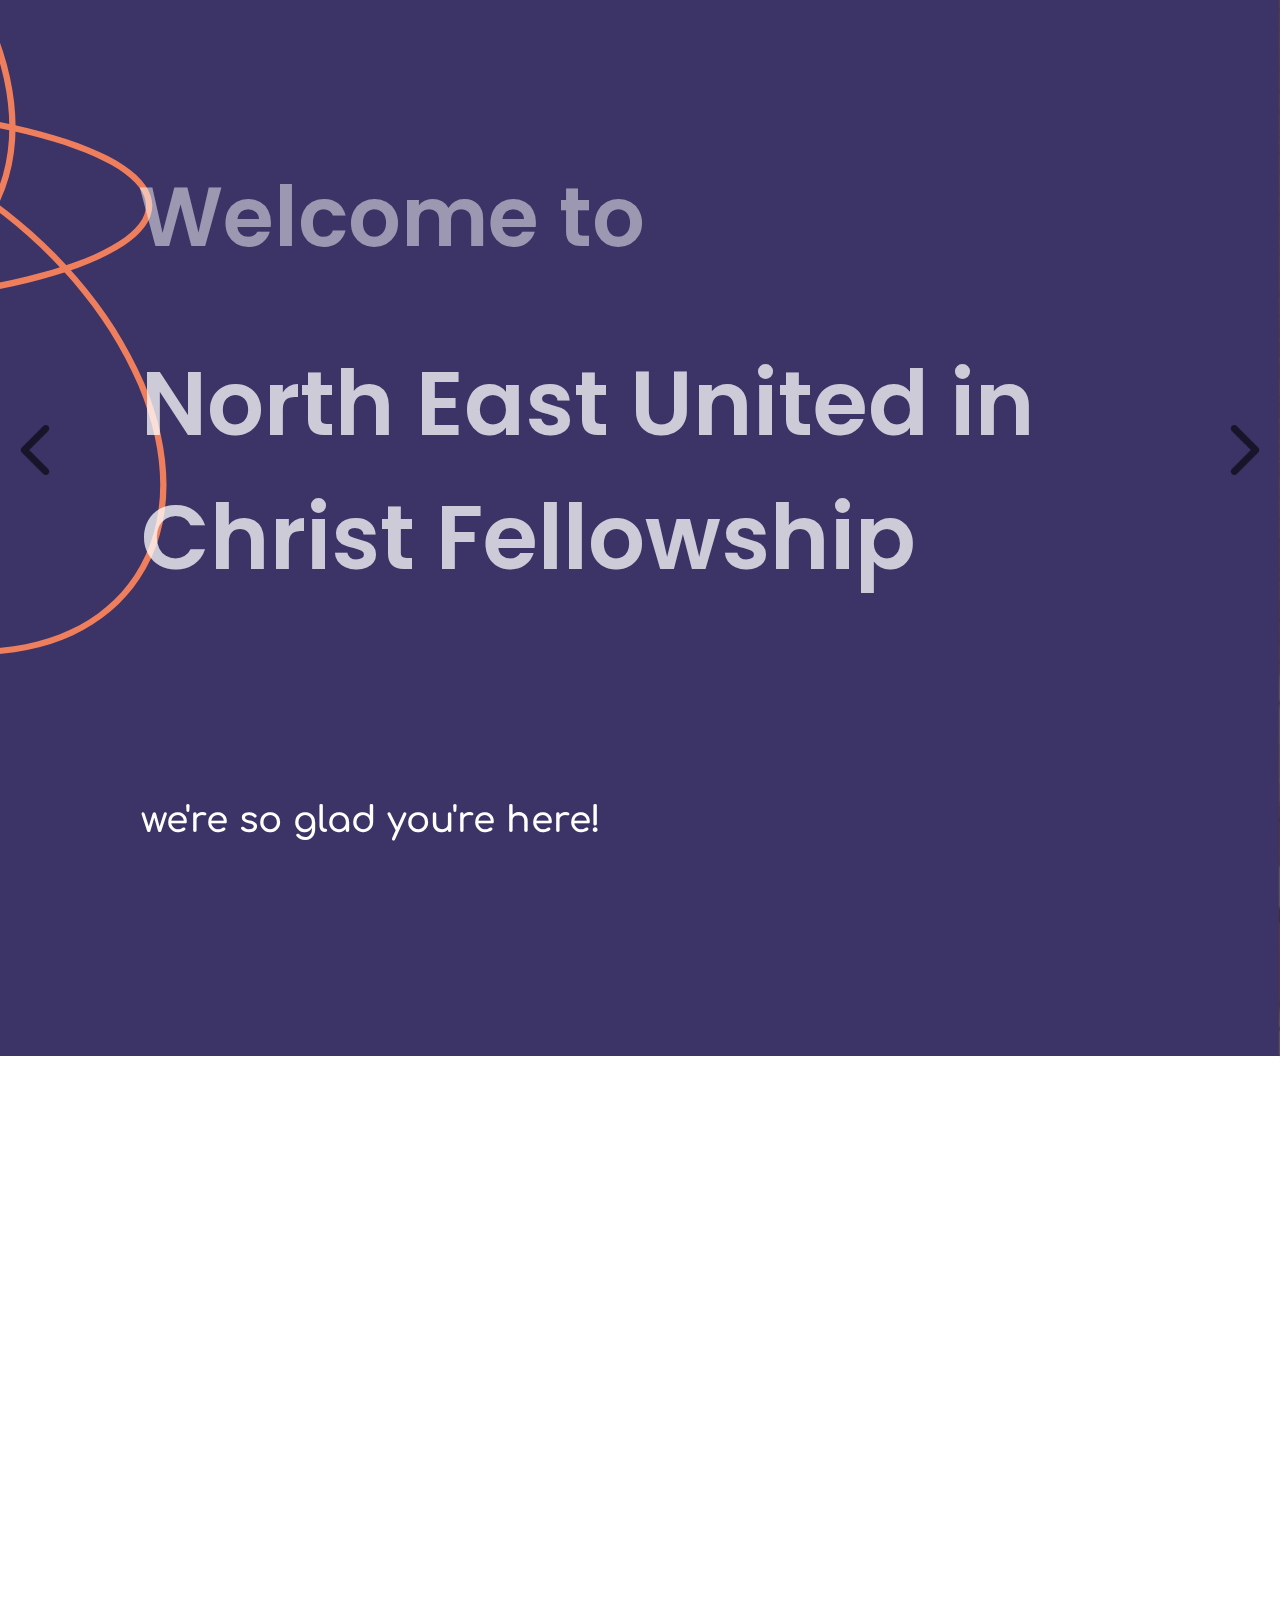
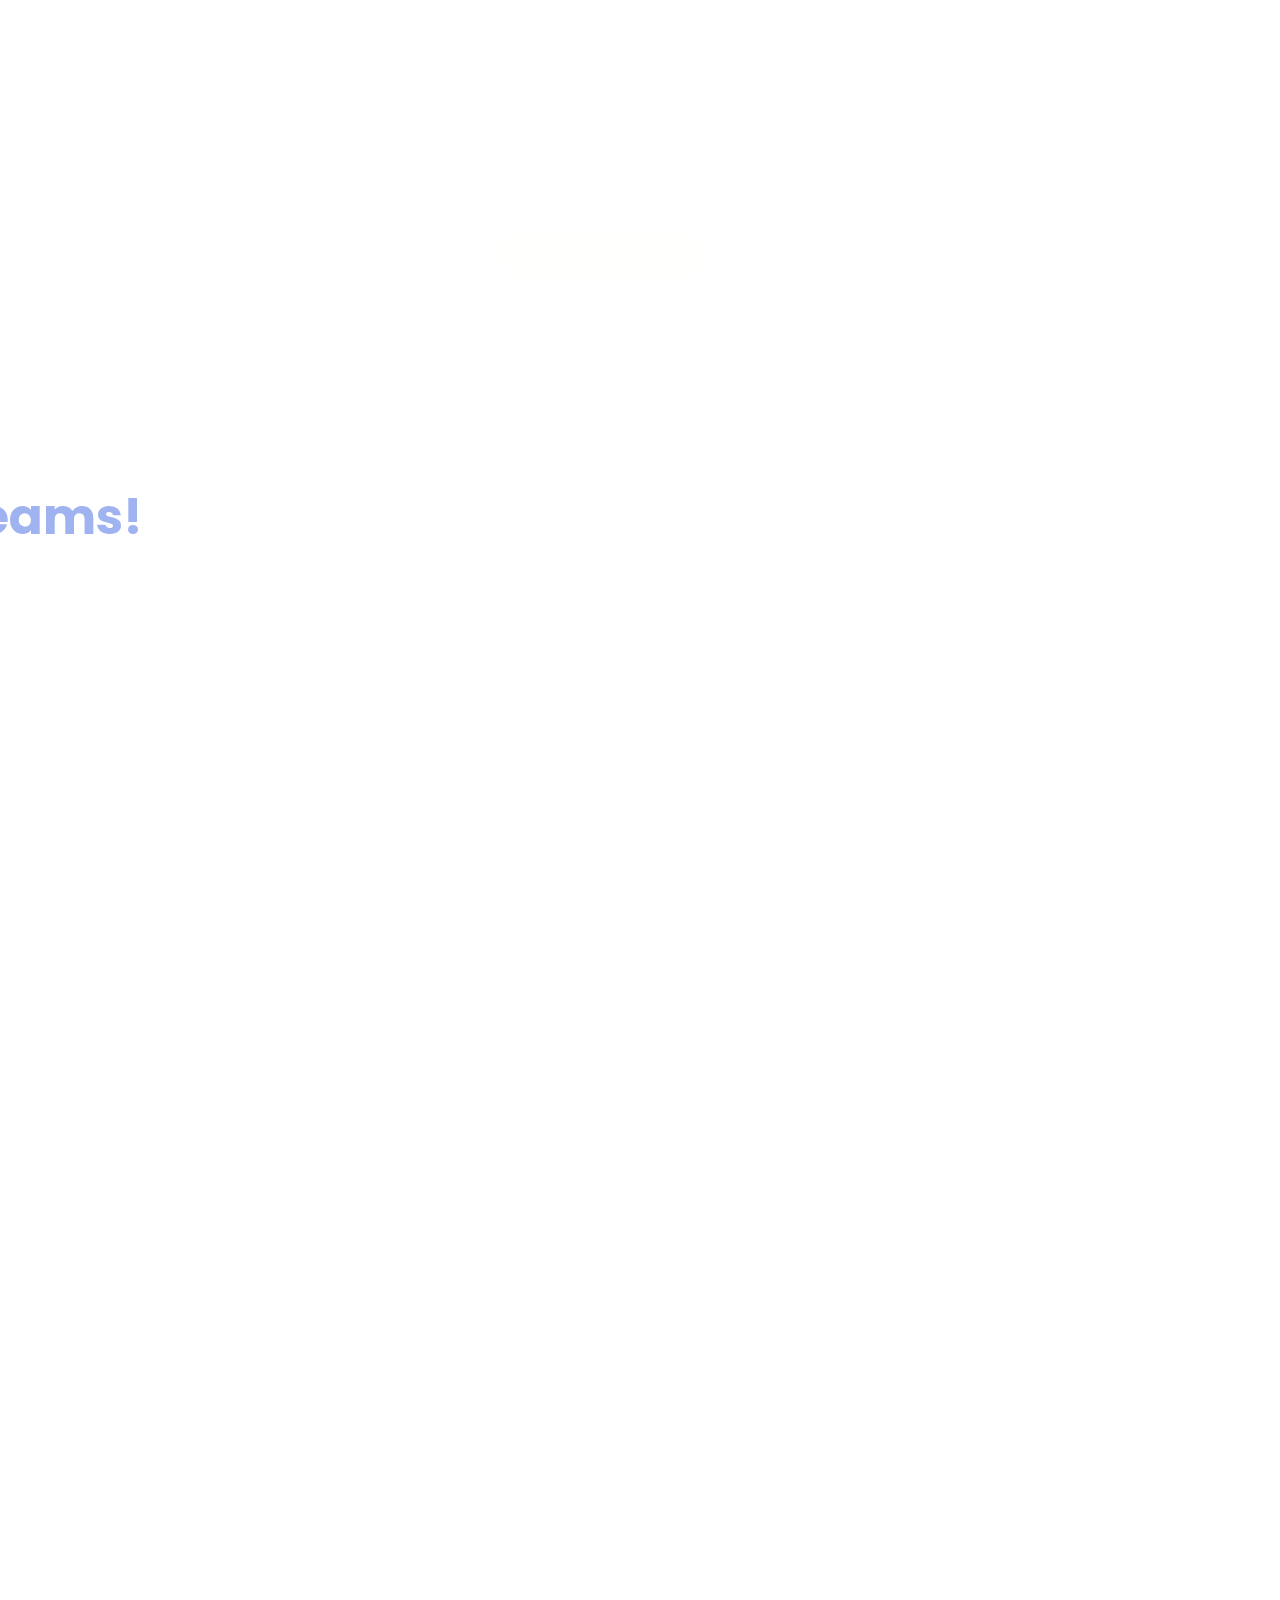
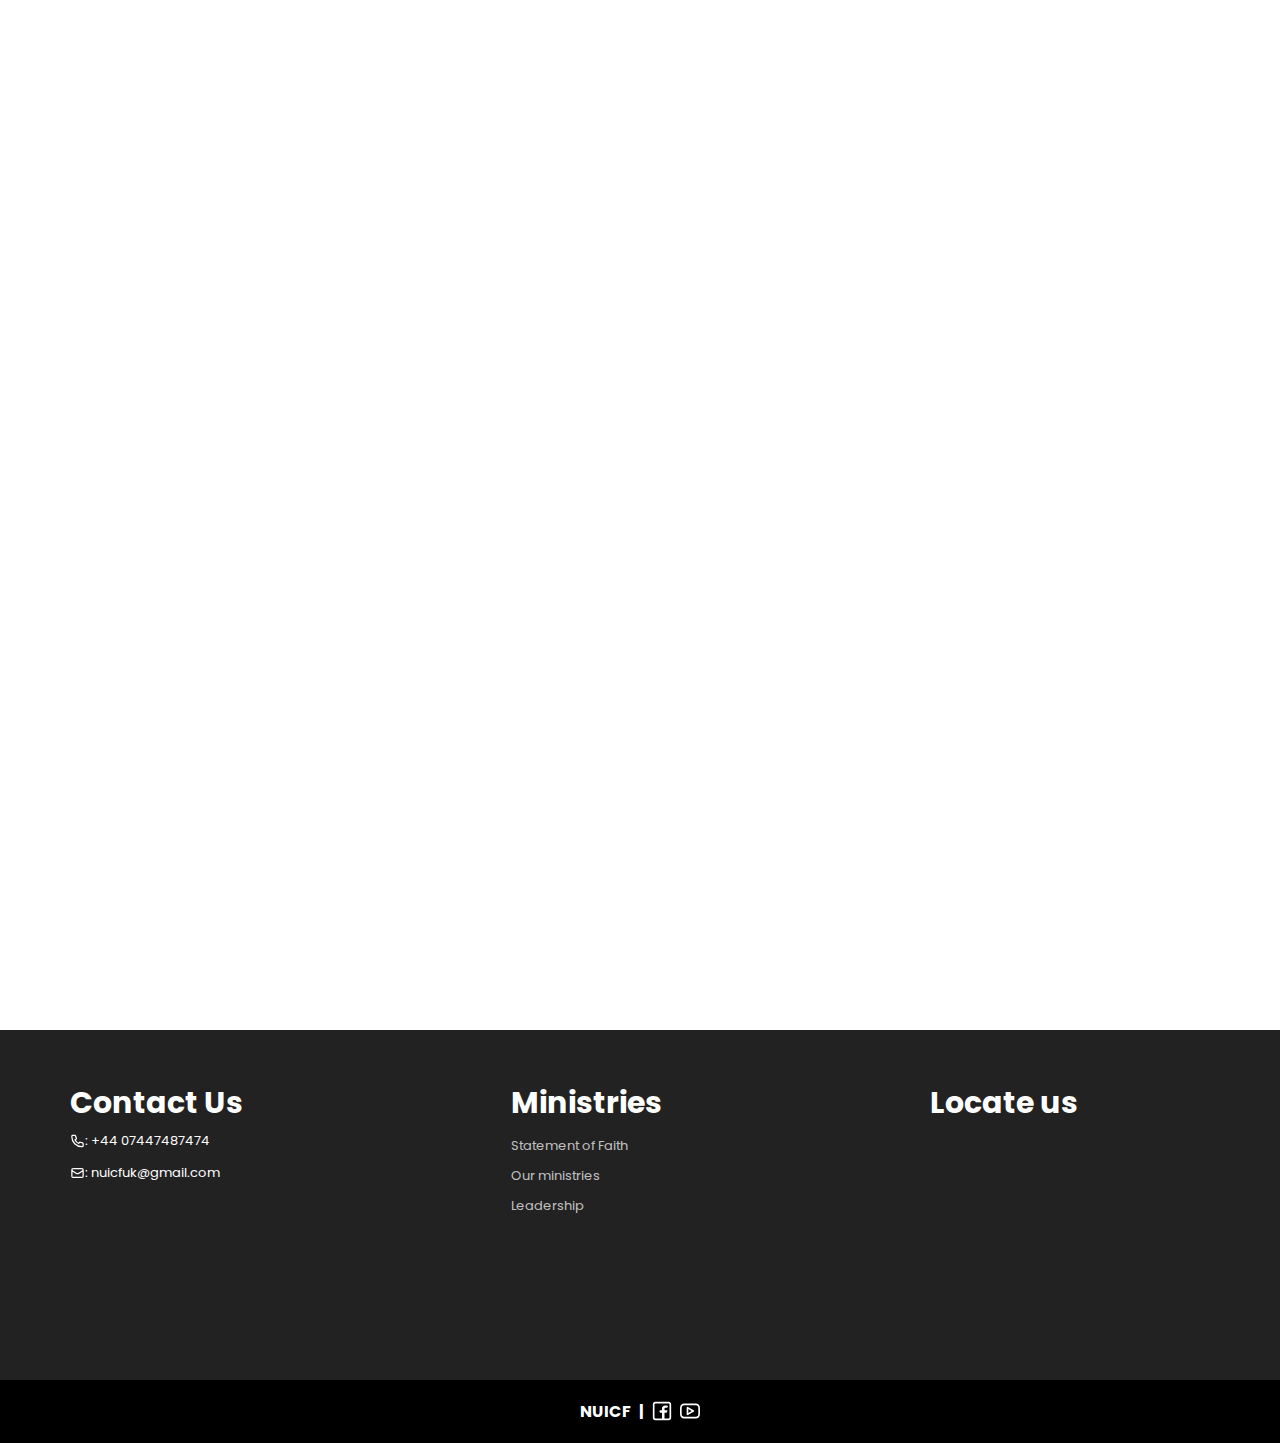
==== index.html @ 5712ccda "final commit" ====
<!DOCTYPE html>
<html lang="en" dir="ltr">
<head>
   <meta charset="utf-8">
   <meta name="viewport" content="width=device-width, initial-scale=1.0">
   <meta name="description" content="Northeast United in Christ Fellowship is a Christian fellowship where we learn, worship and grow in the knowledge of God" />
   <title>NUICF</title>
   <link rel="stylesheet" href="styles.css">
   <link rel="stylesheet" href="./sections/home.css">
   <link rel="stylesheet" href="./sections/about.css">
   <link rel="stylesheet" href="./sections/services.css">
   <link rel="stylesheet" href="https://cdnjs.cloudflare.com/ajax/libs/font-awesome/5.15.3/css/all.min.css"/>
   <link rel="stylesheet" href="./sections/events.css" />
</head>
<body>
<div class="hamburger-menu">
   <div class="logo"><a href="#">NUICF</a></div>
</div>
<input type="checkbox" id="active">
<label for="active" class="menu-btn"><i class="fas fa-bars"></i></label>
<div class="nav">
   <div class="logo"><a href="#">NUICF</a></div>
   <ul class="menu">
      <li><a href="#Home">Home</a></li>
      <li><a href="#About">About</a></li>
      <li><a href="#Services">Services</a></li>
      <li><a href="#Announcements">Announcements</a></li>
      <li><a href="#Contact">Get in Touch!</a></li>
   </ul>
   <script src="script.js"></script> 
</div>
<div class="content">


   <section id="Home">
      <div class="gallery-wrap">
        <img src="./assets/Left Arrow Icon.png" alt="Left Arrow" class="left-arrow" id="left-arrow">
        <div class="gallery" id="gallery">
          <span class="overlay">
            <img src="./assets/Welcome to church template.png" alt="" class="landingPage">
            <!-- for the phone screen, hidden by default -->
            <img src="./assets/Welcome to church portrait.png" alt="" class="portraitLandingPage">
            <div class="welcome">
               <span class="overlay-text1">Welcome to</span>
               <span class="overlay-text2">North East United in <br>Christ Fellowship</span>
               <span class="overlay-text3">we're so glad you're here!</span>
               <a href="#About" class="overlay-text3">Learn More →</a>
            </div>
            
          </span>
          <span class="image-container">
            <img src="./assets/youth worship.jpeg" alt="" class="image1">
            <div class="overlay-text4">
               <p class="heading">JOIN US</p>
               <p class="caption">Worship services:</p>
               <ul>
                  <li>Second Saturday: 6:00 PM BST</li>
                  <li>Last Saturday: 6:00 PM BST</li>
               </ul>
               <a href="#Announcements">Learn More →</a>
            </div>
            
        </span>
          <span class="image-container">
            <img src="./assets/worship.jpeg" alt="" class="image1">
            <div class="overlay-text5">
               <p class="heading">FIND PEACE</p>
               <p class="caption">In His presence</p>
               <p class="caption">As we worship Him together</p>
            </div>
        </span>
        <span class="image-container">
            <img src="./assets/community.jpg" alt="" class="image1">
            <div class="overlay-text6">
               <p class="heading">FIND COMMUNITY</p>
               <p class="caption">through Christ-centered fellowship</p>
            </div>
        </span>
        

        </div>
        <img src="./assets/Right Arrow Icon.png" alt="Right Arrow" class="right-arrow" id="right-arrow">
      </div>
    </section>
    
   <section id="About">
      <h1>About us</h1>
      <div class="aboutDesc">
         <p>
            NUICF is a locally based Christian Fellowship founded on the principles of the New Testament.
        </p>
        <p>
            We are a non-denominational, multicultural fellowship patterned after the practices of the Early Church (Acts 2:42).
        </p>
        <p>
            We gather to worship twice a month on the second and last saturdays of the month at St. Columba's Church Hall, Newcastle.
        </p>
        <p>
            We extend a warm welcome to all and invite you to worship with us!
        </p>
        
        
      </div>
   

      <a href="aboutPage.html">More about us →</a>
   </section>


   <section id="Services">
      <div class="servicesHeader">
         <h2>Check out our latest Live streams!</h2>
         <a href="https://www.youtube.com/@NUICF/streams">View More →</a>
      </div>
      <div class="videoContainer">
       
         <div class="grid-container" id="hidden">
            <div class="large-frame">
               <iframe width="560" height="315" src="https://www.youtube.com/embed/F-YNCI1Tt4I?si=CzhHLWw3-OkZMrVQ" title="YouTube video player" frameborder="0" allow="accelerometer; autoplay; clipboard-write; encrypted-media; gyroscope; picture-in-picture; web-share" referrerpolicy="strict-origin-when-cross-origin" allowfullscreen></iframe>
            </div>
            <div class="column">
               <div class="small-frame" id="hidden">
                  <iframe width="560" height="315" src="https://www.youtube.com/embed/zt4WWCne6eA?si=7dxmso7E_kCR_lxL" title="YouTube video player" frameborder="0" allow="accelerometer; autoplay; clipboard-write; encrypted-media; gyroscope; picture-in-picture; web-share" referrerpolicy="strict-origin-when-cross-origin" allowfullscreen></iframe>
               </div>
               <div class="small-frame" id="hidden">
                  <iframe width="560" height="315" src="https://www.youtube.com/embed/sbG0VRuVX38?si=uJs6tFtzn3aetHaY" title="YouTube video player" frameborder="0" allow="accelerometer; autoplay; clipboard-write; encrypted-media; gyroscope; picture-in-picture; web-share" referrerpolicy="strict-origin-when-cross-origin" allowfullscreen></iframe>
               </div>
            </div>

        </div>
    

       </div>
   </section>



   <section id="Announcements">
      <div class="announcementsHeader">
         <h2>Coming up!</h2>
         <a href="calendar.html">View Yearly Calendar →</a>
      </div>
      <div class="eventListContainer">
         <div class="event" id="event1">
             <div class="event-front">
                 <img src="assets/worshipMeetingPoster.png" alt="">
             </div>
             <div class="event-back" id="back1">
                 <p class="heading">Worship Meetings<br><br></p>
                 <p class="description">
                  NUICF meets for regular worship <br>
                  services on the last saturday of <br>
                  every month <br>
                  at St. Columbas Church Hall, <br>
                  Newcastle NE 13 6NH<br><br>

                  We welcome people in all walks <br>
                  of life, as we grow together <br>
                  in faith
               </p>
                 
             </div>
         </div>
         <div class="event" id="event2">
             <div class="event-front">
                 <img src="assets/prayerDrive poster.png" alt="">
             </div>
             <div class="event-back" id="back2">
               <p class="heading">Prayer Drives<br><br></p>
               <p class="description">
                NUICF also meets for a prayer<br>
                drive on the second sunday of <br>
                every month at 5 PM<br><br>
                
                This is followed by a time of<br>
                fellowship and bible study at 7 PM<br>
                followed by dinner<br><br>

                St. Columbas Church Hall, <br>
                  Newcastle NE 13 6NH<br>
             </p>
             </div>
         </div>
         <div class="event" id="event3">
             <div class="event-front">
                 <img src="assets/youthPoster.png" alt="">
             </div>
             <div class="event-back" id="back3">
               <p class="heading">Youth Meetings</p>
               <p class="description"><br>
                  NUICF Youth meet for their<br>
                  monthly meetings on the<br>
                  second sunday of every month<br>
                  at 2 PM on Zoom<br><br>
             
               </p>
             </div>
         </div>
         <div class="event" id="event4">
             <div class="event-front">
                 <img src="assets/kidsFellowship.png" alt="">
             </div>
             <div class="event-back" id="back4">
               <p class="heading">Kids Fellowship</p>
               <p class="description"><br>
                  Children at NUICF meet on the<br>
                  second saturday of every month<br>
                  at 6 PM during our monthly <br>
                  Worship service<br><br>
             
               </p>
               
             </div>
         </div>
     </div>
     
   </section>


   <section id="Contact">
      <!--<h6>© 2024 NUICF</h6>-->
      <div id="contactDetails">
         <h6>Contact Us</h6>
         <ul>
            <li>
               <svg width="30px" height="30px" viewBox="0 0 24 24" fill="none" xmlns="http://www.w3.org/2000/svg">
                  <path d="M3 5.5C3 14.0604 9.93959 21 18.5 21C18.8862 21 19.2691 20.9859 19.6483 20.9581C20.0834 20.9262 20.3009 20.9103 20.499 20.7963C20.663 20.7019 20.8185 20.5345 20.9007 20.364C21 20.1582 21 19.9181 21 19.438V16.6207C21 16.2169 21 16.015 20.9335 15.842C20.8749 15.6891 20.7795 15.553 20.6559 15.4456C20.516 15.324 20.3262 15.255 19.9468 15.117L16.74 13.9509C16.2985 13.7904 16.0777 13.7101 15.8683 13.7237C15.6836 13.7357 15.5059 13.7988 15.3549 13.9058C15.1837 14.0271 15.0629 14.2285 14.8212 14.6314L14 16C11.3501 14.7999 9.2019 12.6489 8 10L9.36863 9.17882C9.77145 8.93713 9.97286 8.81628 10.0942 8.64506C10.2012 8.49408 10.2643 8.31637 10.2763 8.1317C10.2899 7.92227 10.2096 7.70153 10.0491 7.26005L8.88299 4.05321C8.745 3.67376 8.67601 3.48403 8.55442 3.3441C8.44701 3.22049 8.31089 3.12515 8.15802 3.06645C7.98496 3 7.78308 3 7.37932 3H4.56201C4.08188 3 3.84181 3 3.63598 3.09925C3.4655 3.18146 3.29814 3.33701 3.2037 3.50103C3.08968 3.69907 3.07375 3.91662 3.04189 4.35173C3.01413 4.73086 3 5.11378 3 5.5Z" stroke="#fff" stroke-width="2" stroke-linecap="round" stroke-linejoin="round"/>
               </svg>
               <p>: +44 07447487474</p>
            </li>
            <li>
               <svg width="30px" height="30px" viewBox="0 0 24 24" fill="none" xmlns="http://www.w3.org/2000/svg">
                  <path d="M3 8L8.44992 11.6333C9.73295 12.4886 10.3745 12.9163 11.0678 13.0825C11.6806 13.2293 12.3194 13.2293 12.9322 13.0825C13.6255 12.9163 14.2671 12.4886 15.5501 11.6333L21 8M6.2 19H17.8C18.9201 19 19.4802 19 19.908 18.782C20.2843 18.5903 20.5903 18.2843 20.782 17.908C21 17.4802 21 16.9201 21 15.8V8.2C21 7.0799 21 6.51984 20.782 6.09202C20.5903 5.71569 20.2843 5.40973 19.908 5.21799C19.4802 5 18.9201 5 17.8 5H6.2C5.0799 5 4.51984 5 4.09202 5.21799C3.71569 5.40973 3.40973 5.71569 3.21799 6.09202C3 6.51984 3 7.07989 3 8.2V15.8C3 16.9201 3 17.4802 3.21799 17.908C3.40973 18.2843 3.71569 18.5903 4.09202 18.782C4.51984 19 5.07989 19 6.2 19Z" stroke="#fff" stroke-width="2" stroke-linecap="round" stroke-linejoin="round"/>
               </svg>
               <a href="mailto:nuicfuk@gmail.com" class="mailLink">
                  <p>: 	nuicfuk@gmail.com</p>
               </a>
               
            </li>
         </ul>
      </div>
      
      <div id="ministryDetails">
         <h6>Ministries</h6>
         <ul>
             <li>         
               <a href="statementOfFaith.html">Statement of Faith</a>
             </li>

             <li>
               <a href="#Announcements">Our ministries</a>
             </li>

             <li>
               <a href="leadership.html">Leadership</a>
             </li>
         </ul>
     </div>
     

     <div id="map">
         <h6>Locate us</h6>
         <iframe src="https://www.google.com/maps/embed?pb=!1m14!1m8!1m3!1d9141.897801827832!2d-1.625465!3d55.0524239!3m2!1i1024!2i768!4f13.1!3m3!1m2!1s0x487e74082c9dfe77%3A0x5a662503bd4d89c!2sSt%20Columba&#39;s%20Parish%20Church!5e0!3m2!1sen!2sin!4v1720967150828!5m2!1sen!2sin" width="600" height="450" style="border:0;" allowfullscreen="" loading="lazy" referrerpolicy="no-referrer-when-downgrade"></iframe>
     </div>
      
      <!--
      
      -->
      
      
   </section>



   <footer id="socials">
      <p>NUICF</p>
      <p>|</p>
      <a href="https://www.facebook.com/NUICF?locale=en_GB">
      <svg width="30px" height="30px" viewBox="0 0 24 24" fill="none" xmlns="http://www.w3.org/2000/svg">
         <path fill-rule="evenodd" clip-rule="evenodd" d="M20 1C21.6569 1 23 2.34315 23 4V20C23 21.6569 21.6569 23 20 23H4C2.34315 23 1 21.6569 1 20V4C1 2.34315 2.34315 1 4 1H20ZM20 3C20.5523 3 21 3.44772 21 4V20C21 20.5523 20.5523 21 20 21H15V13.9999H17.0762C17.5066 13.9999 17.8887 13.7245 18.0249 13.3161L18.4679 11.9871C18.6298 11.5014 18.2683 10.9999 17.7564 10.9999H15V8.99992C15 8.49992 15.5 7.99992 16 7.99992H18C18.5523 7.99992 19 7.5522 19 6.99992V6.31393C19 5.99091 18.7937 5.7013 18.4813 5.61887C17.1705 5.27295 16 5.27295 16 5.27295C13.5 5.27295 12 6.99992 12 8.49992V10.9999H10C9.44772 10.9999 9 11.4476 9 11.9999V12.9999C9 13.5522 9.44771 13.9999 10 13.9999H12V21H4C3.44772 21 3 20.5523 3 20V4C3 3.44772 3.44772 3 4 3H20Z" fill="#fff"/>
      </svg>
      </a>

      <a href="https://www.youtube.com/@NUICF/streams">
      <svg width="30px" height="30px" viewBox="0 0 24 24" fill="none" xmlns="http://www.w3.org/2000/svg">
         <path fill-rule="evenodd" clip-rule="evenodd" d="M9.49614 7.13176C9.18664 6.9549 8.80639 6.95617 8.49807 7.13509C8.18976 7.31401 8 7.64353 8 8V16C8 16.3565 8.18976 16.686 8.49807 16.8649C8.80639 17.0438 9.18664 17.0451 9.49614 16.8682L16.4961 12.8682C16.8077 12.6902 17 12.3589 17 12C17 11.6411 16.8077 11.3098 16.4961 11.1318L9.49614 7.13176ZM13.9844 12L10 14.2768V9.72318L13.9844 12Z" fill="#fff"/>
         <path fill-rule="evenodd" clip-rule="evenodd" d="M0 12C0 8.25027 0 6.3754 0.954915 5.06107C1.26331 4.6366 1.6366 4.26331 2.06107 3.95491C3.3754 3 5.25027 3 9 3H15C18.7497 3 20.6246 3 21.9389 3.95491C22.3634 4.26331 22.7367 4.6366 23.0451 5.06107C24 6.3754 24 8.25027 24 12C24 15.7497 24 17.6246 23.0451 18.9389C22.7367 19.3634 22.3634 19.7367 21.9389 20.0451C20.6246 21 18.7497 21 15 21H9C5.25027 21 3.3754 21 2.06107 20.0451C1.6366 19.7367 1.26331 19.3634 0.954915 18.9389C0 17.6246 0 15.7497 0 12ZM9 5H15C16.9194 5 18.1983 5.00275 19.1673 5.10773C20.0989 5.20866 20.504 5.38448 20.7634 5.57295C21.018 5.75799 21.242 5.98196 21.4271 6.23664C21.6155 6.49605 21.7913 6.90113 21.8923 7.83269C21.9973 8.80167 22 10.0806 22 12C22 13.9194 21.9973 15.1983 21.8923 16.1673C21.7913 17.0989 21.6155 17.504 21.4271 17.7634C21.242 18.018 21.018 18.242 20.7634 18.4271C20.504 18.6155 20.0989 18.7913 19.1673 18.8923C18.1983 18.9973 16.9194 19 15 19H9C7.08058 19 5.80167 18.9973 4.83269 18.8923C3.90113 18.7913 3.49605 18.6155 3.23664 18.4271C2.98196 18.242 2.75799 18.018 2.57295 17.7634C2.38448 17.504 2.20866 17.0989 2.10773 16.1673C2.00275 15.1983 2 13.9194 2 12C2 10.0806 2.00275 8.80167 2.10773 7.83269C2.20866 6.90113 2.38448 6.49605 2.57295 6.23664C2.75799 5.98196 2.98196 5.75799 3.23664 5.57295C3.49605 5.38448 3.90113 5.20866 4.83269 5.10773C5.80167 5.00275 7.08058 5 9 5Z" fill="#fff"/>
       </svg>
       </a>
       <!--

       instagram

      <svg width="30px" height="30px" viewBox="0 0 24 24" fill="none" xmlns="http://www.w3.org/2000/svg">
         <path fill-rule="evenodd" clip-rule="evenodd" d="M12 18C15.3137 18 18 15.3137 18 12C18 8.68629 15.3137 6 12 6C8.68629 6 6 8.68629 6 12C6 15.3137 8.68629 18 12 18ZM12 16C14.2091 16 16 14.2091 16 12C16 9.79086 14.2091 8 12 8C9.79086 8 8 9.79086 8 12C8 14.2091 9.79086 16 12 16Z" fill="#fff"/>
         <path d="M18 5C17.4477 5 17 5.44772 17 6C17 6.55228 17.4477 7 18 7C18.5523 7 19 6.55228 19 6C19 5.44772 18.5523 5 18 5Z" fill="#0F0F0F"/>
         <path fill-rule="evenodd" clip-rule="evenodd" d="M1.65396 4.27606C1 5.55953 1 7.23969 1 10.6V13.4C1 16.7603 1 18.4405 1.65396 19.7239C2.2292 20.8529 3.14708 21.7708 4.27606 22.346C5.55953 23 7.23969 23 10.6 23H13.4C16.7603 23 18.4405 23 19.7239 22.346C20.8529 21.7708 21.7708 20.8529 22.346 19.7239C23 18.4405 23 16.7603 23 13.4V10.6C23 7.23969 23 5.55953 22.346 4.27606C21.7708 3.14708 20.8529 2.2292 19.7239 1.65396C18.4405 1 16.7603 1 13.4 1H10.6C7.23969 1 5.55953 1 4.27606 1.65396C3.14708 2.2292 2.2292 3.14708 1.65396 4.27606ZM13.4 3H10.6C8.88684 3 7.72225 3.00156 6.82208 3.0751C5.94524 3.14674 5.49684 3.27659 5.18404 3.43597C4.43139 3.81947 3.81947 4.43139 3.43597 5.18404C3.27659 5.49684 3.14674 5.94524 3.0751 6.82208C3.00156 7.72225 3 8.88684 3 10.6V13.4C3 15.1132 3.00156 16.2777 3.0751 17.1779C3.14674 18.0548 3.27659 18.5032 3.43597 18.816C3.81947 19.5686 4.43139 20.1805 5.18404 20.564C5.49684 20.7234 5.94524 20.8533 6.82208 20.9249C7.72225 20.9984 8.88684 21 10.6 21H13.4C15.1132 21 16.2777 20.9984 17.1779 20.9249C18.0548 20.8533 18.5032 20.7234 18.816 20.564C19.5686 20.1805 20.1805 19.5686 20.564 18.816C20.7234 18.5032 20.8533 18.0548 20.9249 17.1779C20.9984 16.2777 21 15.1132 21 13.4V10.6C21 8.88684 20.9984 7.72225 20.9249 6.82208C20.8533 5.94524 20.7234 5.49684 20.564 5.18404C20.1805 4.43139 19.5686 3.81947 18.816 3.43597C18.5032 3.27659 18.0548 3.14674 17.1779 3.0751C16.2777 3.00156 15.1132 3 13.4 3Z" fill="#fff"/>
      </svg>
   -->

   </footer>
   
</div>
<script src="script.js"></script>
</body>
</html>
---- styles.css ----
@import url('https://fonts.googleapis.com/css?family=Poppins:400,500,600,700&display=swap');
@import url('https://fonts.googleapis.com/css2?family=Comfortaa:wght@300..700&family=Kanit&family=Pacifico&display=swap');

* {
    margin: 0;
    padding: 0;
    box-sizing: border-box;
    font-family: 'Poppins', sans-serif; 
    scroll-behavior: smooth;
}
body {
    overflow-x: hidden;
}

.logo a{
    color: #fff;
    font-size: 60px;
    font-weight: bold; 
    text-decoration: none;
    padding-left: 40px;
    z-index: 2;
}
.menu-btn{
    position: fixed;
}



@media (max-width: 980px){
  *{
    margin: 0;
    padding: 0;
    box-sizing: border-box;
    font-family: 'Poppins', sans-serif;
  }
  
  .portraitLandingPage{
    display: none;
  }
  .hamburger-menu{
      position: fixed;
      top: 0;
      left: 0;
      width: 100%;
      height: 90px;
      background-color: #040c35;
      color: white;
      z-index: 2;
  }
  .nav{
    position: fixed;
    top: 0;
    left: 0;
    height: 100%;
    width: 100%;
    background: linear-gradient(-135deg, #000000, #4158d0);
    /* background: linear-gradient(375deg, #1cc7d0, #2ede98); */
    /* clip-path: circle(25px at calc(0% + 45px) 45px); */
    clip-path: circle(25px at calc(100% - 45px) 45px);
    transition: clip-path 0.3s ease-in-out;    
    z-index: 3;
  }

  #active:checked ~ .nav{
    clip-path: circle(75%);
  }
  .menu-btn{
    opacity: 0;
    position: fixed;
    z-index: 11;
    right: 20px;
    /* left: 20px; */
    top: 20px;
    height: 50px;
    width: 50px;
    text-align: center;
    line-height: 50px;
    border-radius: 30%;
    font-size: 20px;
    color: #fff;
    cursor: pointer;
    background: linear-gradient(-135deg, #000000, #4158d0);
    /* background: linear-gradient(375deg, #1cc7d0, #2ede98); */
    transition: background 0.3s ease-in-out, color 0.3s ease-in-out;
    

  } 

  .menu-btn.show{
    opacity: 1;
  }


  #active:checked ~ .menu-btn{
    background: #fff;
    color: #4158d0;
  }
  #active:checked ~ .menu-btn i:before{
    content: "\f00d";
  }
  .nav ul{
    position: absolute;
    top: 50%;
    left: 50%;
    transform: translate(-50%, -50%);
    list-style: none;
    text-align: center;
  }
  .nav ul li{
    margin: 15px 0;
  }
  .nav ul li a{
    color: none;
    text-decoration: none;
    font-size: 30px;
    font-weight: 500;
    padding: 5px 30px;
    color: #fff;
    position: relative;
    line-height: 50px;
    transition: all 0.3s ease;
  }
  .nav ul li a:after{
    position: absolute;
    content: "";
    background: #fff;
    width: 100%;
    height: 50px;
    left: 0;
    border-radius: 50px;
    transform: scaleY(0);
    z-index: -1;
    transition: transform 0.6s ease;
  }
  .nav ul li a:hover:after{
    transform: scaleY(1);
  }
  .nav ul li a:hover{
    color: #4158d0;
  }
  input[type="checkbox"]{
    display: none;
  }
  
   
  section{
  
      height: 100vh;
      width: 100vw;
      display: flex;
      align-items: center;
      justify-content: center;
      color: #000000;
      font-size: 30px;
  }


#Contact {
  height: 350px;
  padding: 50px;
  display: flex;
  justify-content: space-between;
  align-items: flex-start; /* Align items at the top */
  background-color:  rgb(35, 34, 34);
  color: white;
}

#Contact h6 {
  font-size: 20px;
  margin: 0; /* Ensure there's no top margin */
}

#contactDetails {
  display: flex;
  flex-direction: column;
  margin-left: 20px;
}

#contactDetails ul {
  list-style: none;
  display: flex;
  flex-direction: column;
  gap: 2px; /* Adjust the gap as needed */
}

#contactDetails ul p {
  font-size: 10px;
}


#contactDetails ul svg {
  width: 15px;

}

#contactDetails ul:hover {
  cursor: pointer;
}

#contactDetails ul li:hover {
  transform: scale(1.2);
  transform: translateY(-2px);
}

#contactDetails ul li {
  display: flex;
  transition: all 0.4s;
  align-items: center;
}

#ministryDetails h6 {
  margin: 0 0 10px 0; /* Ensure there's no top margin, add bottom margin */
}

#ministryDetails ul {
  list-style-type: none; /* Remove default bullet points */
  padding: 0; /* Remove default padding */
  margin: 0; /* Remove default margin */
}

#ministryDetails ul li {
  margin-bottom: 10px; /* Space between list items */
  font-size: 13px;
}

#ministryDetails a {
  display: block; /* Make the link take up the full width, stacking below the list items */
  font-size: 10px;
  color: rgba(255, 255, 255, 0.728);
  text-decoration: none;
}

#map iframe {
  margin-top: 20px;
  width: 300px;
  height: 200px;
  border-radius: 10px;
}

#socials {
  width: 100%;
  display: flex;
  align-items: center;
  justify-content: space-around; /* Change to space-between */
  padding-inline: 40vw;
  height: 7vh;
  background-color: black;
  color: white;
  font-weight: bold;
}

#socials svg{
  width: 20px;
  transform: translateY(3px);
  transition: all linear 0.3s;
}

#socials svg:hover{
  cursor: pointer;
  transform: translateY(-5px);
}

#Announcements{
  height: 1000px;
  display: flex;
  flex-direction: column;
}



  }

  #Services{
    display: flex; /* Ensure the parent is a flex container */
    flex-direction: column;
    justify-content: flex-start;
  }
  


@media(min-width: 980px){

  #active{
      display: none;
  }

  
  .menu-btn{
      display: none;
  }
  
  .menu{
      list-style: none;
  }
  .nav{
      position: fixed;
      left: 0;
      top: 0;
      height: 75px;
      width: 100%;
      background: #4158d0;
      box-shadow: 0 5px 10px rgba(0, 0, 0, 0.15);
  }
  .gallery-wrap svg{
    display: none;
  }
  .nav{
      display: flex;
      align-items: center;
      justify-content: space-between;
  
  }
  
  
  .nav .menu li{
      display: flex;
      margin: 0 15px;
  }
  
  .nav .menu li a{
      position: relative;
      color: #fff;
      font-size: 17px;
      font-weight: 500;
      padding: 3px 2px;
      text-decoration: none;
  }
  
  .nav .menu li a:before{
      content: '';
      position: absolute;
      height: 3px;
      width: 0%;
      background: white;
      bottom: 0;
      left: 0;
      transition: all 0.4s ease;
  }
  .nav .menu li a:hover:before{
      width: 100%;
  }
  .nav .menu li a:before{
      left: 50%;
      transform: translateX(-50%);
  }
  
  
  .nav .menu{
      display: flex;
  }
  section{
      height: 100vh;
      width: 100vw;
      display: flex;
      align-items: center;
      justify-content: center;
      color: #000000;
      font-size: 70px;
      margin-top: 0;
      padding: 0;
  }
  

.portraitLandingPage{
  display: none;
}


#Contact {
  height: 350px;
  padding: 50px;
  display: flex;
  justify-content: space-between;
  align-items: flex-start; /* Align items at the top */
  background-color:  rgb(35, 34, 34);
  color: white;
}

#Contact h6 {
  font-size: 30px;
  margin: 0; /* Ensure there's no top margin */
}

#contactDetails {
  display: flex;
  flex-direction: column;
  margin-left: 20px;
}

#contactDetails ul {
  list-style: none;
  display: flex;
  flex-direction: column;
  gap: 2px; /* Adjust the gap as needed */
}

#contactDetails ul p {
  font-size: 13px;
}

#contactDetails ul svg {
  width: 15px;

}

#contactDetails ul:hover {
  cursor: pointer;
}

#contactDetails ul li:hover {
  transform: scale(1.2);
  transform: translateY(-2px);
}

#contactDetails ul li {
  display: flex;
  transition: all 0.4s;
  align-items: center;
}

#ministryDetails h6 {
  margin: 0 0 10px 0; /* Ensure there's no top margin, add bottom margin */
}

#ministryDetails ul {
  list-style-type: none; /* Remove default bullet points */
  padding: 0; /* Remove default padding */
  margin: 0; /* Remove default margin */
}

#ministryDetails ul li {
  margin-bottom: 10px; /* Space between list items */
  font-size: 13px;
}

#ministryDetails a {
  display: block; /* Make the link take up the full width, stacking below the list items */
  font-size: 13px;
  color: rgba(255, 255, 255, 0.728);
  text-decoration: none;
}

#map iframe {
  width: 300px;
  height: 200px;
  border-radius: 10px;
  margin-top: 10px;
}

#socials {
  width: 100%;
  display: flex;
  align-items: center;
  justify-content: space-around; /* Change to space-between */
  padding-inline: 45vw;
  height: 7vh;
  background-color: black;
  color: white;
  font-weight: bold;
}

#socials svg{
  width: 20px;
  transition: all linear 0.3s;
  transform: translateY(3px);
}

#socials svg:hover{
  cursor: pointer;
  transform: translateY(-5px);
}

#Announcements{
  height: 150vh;
  padding-top: 7vh;
}

}


/* mobile screen vertical orientation */
@media (max-width: 450px) {
  


  #Contact{
    height:90vh;
    display: flex;
    flex-direction: column;
    justify-content: space-between;

  }
  
  #contactDetails {
    display: flex;
    flex-direction: column;
    margin-left: 0px;
  }

  #socials{
    padding-inline: 34vw;
  }
  #ministryDetails a {
    display: block; /* Make the link take up the full width, stacking below the list items */
    font-size: 13px;
    color: rgba(255, 255, 255, 0.728);
    text-decoration: none;
  }
  #Announcements{
    height: 1000px;
    transform: translateY(150px);
    display: flex;
    flex-direction: column;
  }
}

/* mobile screen landscape orientation */
  @media(max-height: 450px) {


  .eventListContainer{
    height: 500px;
  }

  }


#Announcements{
  display: flex;
  flex-direction: column;
}

.announcementsHeader{
  display: flex;
  flex-direction: column;
  align-items: center;
  opacity: 0;
  transform: scale(0.2);
  transition: all 1s;
}

.showAH{
  opacity: 1;
  transform: scale(1);
}

.announcementsHeader h2{
  font-size: 6vw;
  color: royalblue;
  opacity: 0.9;
}

.announcementsHeader a {
  color: white;
  font-size: 15px;
  text-decoration: none;
  background-color: rgb(26, 26, 55);
  padding: 10px;
  border-radius: 20px;
  margin-top: 10px;
  transition: transform 0.3s ease, background-color 0.3s ease;
  display: flex;
  justify-content: center;
  width: 230px;
  align-items: center;
}

.announcementsHeader a:hover {
  transform: translateY(-5px);
  background-color: rgb(44, 44, 104);
  cursor: pointer;
}

.eventListContainer {
  width: 100%;
  height: 750px;
  margin-top: 10vh;
  white-space: nowrap; /* Prevent line breaks */
  overflow-x: auto; /* Enable horizontal scrolling */
  overflow-y: hidden; /* Prevent vertical scrolling */
  transition: transform 1s ease;
  text-align: center;
  padding-inline:3vw;
}

.eventListContainer::-webkit-scrollbar {
  display: none;
}

.event {
  display: inline-block;
  width: 300px;
  height: 450px;
  margin-left: 1vw;
  margin-right: 1vw;
  border-radius: 20px;
  perspective: 1000px; /* Add perspective for 3D effect */
  justify-content: center;
  align-items: center;
  position: relative;

  opacity: 0;
  transform: translateX(-160%);
  transition: transform 1s ease, opacity 0.5s ease;
}

.event-front{
  width: 100%;
  height: 100%;
  border-radius: 20px;
  position: absolute;
  backface-visibility: hidden;
  transition: transform 0.8s ease;
}
.event-back {
  width: 91%;
  height: 94%;
  margin: 13px;
  border-radius: 20px;
  position: absolute;
  backface-visibility: hidden;
  transition: transform 0.8s ease;
  display: flex;
  flex-direction: column;

}

.event-back .heading{
  font-size: 25px;
  font-weight: 600;
}

.event-back .description{
  font-size: 15px;
}

.event-front {
  z-index: 2;
  transform: rotateY(0deg);
}

.event-back {
  background: rgba(255, 255, 255, 0.116);
  color: white;
  display: flex;
  justify-content: center;
  align-items: center;
  transform: rotateY(180deg);
}

.event:hover .event-front {
  transform: rotateY(-180deg);
}

.event:hover .event-back {
  transform: rotateY(0deg);
}

.event:nth-child(1) {
  transition-delay: 0ms;
}

.event:nth-child(2) {
  transition-delay: 300ms;
}

.event:nth-child(3) {
  transition-delay: 600ms;
}

.event:nth-child(4) {
  transition-delay: 900ms;
}

.showEL .event {
  transform: translateX(0);
  opacity: 1;
}

#event1 {
  background: linear-gradient(135deg, #4158d0, #4c234a);
}

#event2 {
  background: linear-gradient(135deg, #2a3a8a, #874b84);
}

#event3 {
  background: linear-gradient(135deg, #7184e3, #4c234a);
}

#event4 {
  background: linear-gradient(135deg, #4158d0, #a87da5);
}

#ministryDetails a{
  transition: all 0.5s;
}
#ministryDetails a:hover{
  transform: translateY(-5px);
  cursor: pointer;
  color: white;
}

.event img{
  width: 275px;
  height: 425px;
  border-radius: 10px;
  transform: translateY(10px);
}


.nav, .hamburger-menu{
  transform: translateY(-100px);
  transition: all 1s ease-in-out;
}


.nav.show, .hamburger-menu.show{
  transform: translateY(0);
}


.mailLink{ 
  text-decoration: none;
  color: white;
}
---- sections/home.css ----
@import url('https://fonts.googleapis.com/css?family=Poppins:400,500,600,700&display=swap');
@import url('https://fonts.googleapis.com/css2?family=Comfortaa:wght@300..700&family=Kanit&family=Pacifico&display=swap');



.gallery {
    width: 100vw;
    display: flex;
    overflow-x: hidden;
    position: relative; /* Ensure positioning context for absolute elements */
  }
  
  .left-arrow, .right-arrow {
    opacity: 0.6;
    transition: opacity 0.4s ease-in-out; /* Adjusted transition to only target opacity */
  }
  
  .left-arrow:hover, .right-arrow:hover {
    opacity: 0.9;
  }
  
  .gallery img {
    width: 100vw;
    height: 120vh;
    object-fit: cover;
    object-position: center;
  }
  
  .image1 {
    filter: brightness(60%) blur(1.2px); /* Default state with blur */
    transition: filter 0.3s ease; /* Smooth transition for the blur effect */
  }
  
  
  .landingPage{
    object-position: left center;
  }
  
  .left-arrow, .right-arrow {
    width: 50px;
    height: 50px;
    position: absolute;
    top: 50%;
    transform: translateY(-50%);
    cursor: pointer;
    z-index: 1; /* Ensure arrows are above other elements */
  }
  
  .left-arrow {
    left: 10px;
  }
  
  .right-arrow {
    right: 10px;
  }

.overlay-text4 {
    display: flex;
    flex-direction: column;
    padding-left: 9vw;
    position: absolute;
    top: 40%;
    left: 100%;
    text-align: left;
    width: 100%; /* Ensure the text is centered on the image */
  }
  
  .overlay-text4 p{
    font-size: min(11vh,11vw); /* Adjust as needed */
    font-weight: bold;
    color: rgba(255, 255, 255, 0.715);
  }
  
  .overlay-text4 .caption{
    font-size: min(7vh,7vw); /* Adjust as needed */
    
  }
  .overlay-text4 a {
    display: flex;
    justify-content: center;
    width: 50%; /* Use a percentage to make the width responsive */
    max-width: 210px; /* Ensure it doesn't exceed 270px on larger screens */
    border-radius: 25px;
    margin-top: 25px;
    padding: 10px; /* Slightly larger padding for better touch targets on mobile */
    background-color: rgba(255, 255, 255, 0.316);
    font-size: 20px; /* Start with a smaller base font size */
    text-decoration: none;
    color: white;
    transition: all linear 0.3s;
  }
  
  @media (min-width: 768px) {
    .overlay-text4 a {
      font-size: 20px; /* Increase font size for larger screens */
    }
  }
  


.overlay-text4 a:hover{
    transform: translateY(-5px);
    background-color: rgba(255, 255, 255, 0.497);
  }
  
  
  .overlay-text4 ul{
    list-style-type: none;
    font-size: min(2.5vh,2.5vw); /* Adjust as needed */
    color: rgba(255, 255, 255, 0.715);
    text-shadow: 2px 2px 4px rgba(0, 0, 0, 0.325);
  }


  /* CSS for Fade In Up Animation */
@keyframes fadeInUp {
    from {
      opacity: 0;
      transform: translateY(20px);
    }
    to {
      opacity: 1;
      transform: translateY(0);
    }
  }
  
  .overlay-text4 {
    opacity: 0; /* Start hidden */
    transition: opacity 0.5s ease-out;
  }
  
  .overlay-text4.animated {
    animation: fadeInUp 1s ease-out forwards; /* Apply the fade-in-up animation */
    opacity: 1; /* Ensure visibility */
  }
  
  
  
  .overlay-text5 {
    display: flex;
    flex-direction: column;
    padding-left: 9vw;
    position: absolute;
    top: 45%;
    left: 200%;
    text-align: left;
    width: 100%; /* Ensure the text is centered on the image */
  }
  
  .overlay-text5 p{
    font-size: min(11vh,11vw); /* Adjust as needed */
    font-weight: bold;
    color: rgba(255, 255, 255, 0.715);
  }
  .overlay-text5 .caption{
    font-size: min(5vh,5vw); /* Adjust as needed */
    
  }
  
  
  .overlay-text5 {
    opacity: 0; /* Start hidden */
    transition: opacity 0.5s ease-out;
  }
  
  .overlay-text5.animated {
    animation: fadeInUp 1s ease-out forwards; /* Apply the fade-in-up animation */
    opacity: 1; /* Ensure visibility */
  }
  
  
  
  .overlay-text6 {
    display: flex;
    flex-direction: column;
    padding-left: 9vw;
    position: absolute;
    top: 45%;
    left: 300%;
    text-align: left;
    width: 100%; /* Ensure the text is centered on the image */
  }
  
  .overlay-text6 p{
    font-size: min(11vh,11vw); /* Adjust as needed */
    font-weight: bold;
    color: rgba(255, 255, 255, 0.715);
  }
  .overlay-text6 .caption{
    font-size: min(5vh,5vw); /* Adjust as needed */
    
  }
  
  
  .overlay-text6 {
    opacity: 0; /* Start hidden */
    transition: opacity 0.5s ease-out;
  }
  
  .overlay-text6.animated {
    animation: fadeInUp 1s ease-out forwards; /* Apply the fade-in-up animation */
    opacity: 1; /* Ensure visibility */
  }
  
  @media (max-width: 450px){
    .overlay-text4{
      top: 50%;
      padding-left: 12vw;
    }
    .overlay-text5{
  
      top: 55%;
      padding-left: 12vw;
    }
    .overlay-text6{
  
      top: 55%;
      padding-left: 12vw;
    }
  
    .overlay-text6 p{
      font-size: min(9vh,9vw);
    }
    .overlay-text4 li{
      font-size: min(5vh,5vw); /* Adjust as needed */
    }
  
  }

  .overlay {
    position: relative; /* Position context for the overlay text */
  }
  
  .overlay-text1 {
    position: absolute;
    top: 15%; /* Center the text vertically */
    left: 10%; /* Center the text horizontally */
    color: rgba(255, 255, 255, 0.497); /* Text color */
    padding: 10px; /* Padding around the text */
    border-radius: 5px; /* Rounded corners for the text background */
    font-size: min(6.5vw,11vh); /* Adjust font size as needed */
    font-weight: 600;
  }
  .overlay-text2 {
    position: absolute;
    top: 32%; /* Center the text vertically */
    left: 11%; /* Center the text horizontally */
    color: rgba(255, 255, 255, 0.748); /* Text color */
    font-size: min(7vw, 13vh); /* Responsive font size */
    font-weight: 600;
  }
  
  .overlay-text3 {
    position: absolute;
    top: 73%; /* Center the text vertically */
    left: 11%; /* Center the text horizontally */
    color: rgb(255, 255, 255); /* Text color */
    font-size: min(3vw, 4vh); /* Responsive font size */
    font-weight: 600;
    font-family: "Comfortaa", sans-serif;
    font-optical-sizing: auto;
    font-weight: 600;
    font-style: normal;
  }
  
  
  
  .overlay a{
    display: none;
  }
  
  
  .welcome{
    display: flex;
    flex-direction: column;
    margin: 10px;
  }

  @media (max-width: 980px){
    

  .overlay a{
    font-size: 20px;
    display: block;
    text-decoration: none;
    font-family: 'Poppins', sans-serif; 
    font-weight: 400;
    padding: 1.5vw;
    padding-inline: 3vw;
    background-color: rgb(26, 26, 55);
    border-radius: 20px;
    transition: all linear 0.3s;
    transform: translate(25vw,15vh);
  }
  .overlay a:hover{
    background-color: rgba(26, 26, 55, 0.59);
  }



.overlay-text1 {
    position: absolute;
    top: 25%; /* Center the text vertically */
    left: 10%; /* Center the text horizontally */
    color: rgba(255, 255, 255, 0.497); /* Text color */
    padding: 10px; /* Padding around the text */
    border-radius: 5px; /* Rounded corners for the text background */
    font-size: 7vw; /* Adjust font size as needed */
    font-weight: 600;
  }
  .overlay-text2 {
    position: absolute;
    top: 40%; /* Center the text vertically */
    left: 11%; /* Center the text horizontally */
    color: rgba(255, 255, 255, 0.748); /* Text color */
    font-size: 7vw; /* Adjust font size as needed */
    font-weight: 600;
  }
  
  .overlay-text3 {
    position: absolute;
    top: 70%; /* Center the text vertically */
    left: 11%; /* Center the text horizontally */
    color: rgb(255, 255, 255); /* Text color */
    font-size: 3.5vw; /* Adjust font size as needed */
    font-weight: 600;
    font-family: "Comfortaa", sans-serif;
    font-optical-sizing: auto;
    font-weight: 600;
    font-style: normal;
  }


}

@media (max-width: 450px) {
  

    .image1 {
      filter: brightness(70%) blur(1.1px); /* Default state with blur */
      transition: filter 0.3s ease; /* Smooth transition for the blur effect */
    }



  .left-arrow, .right-arrow {
    width: 20px;
    height: 20px;
    position: absolute;
    top: 50%;
    transform: translateY(-50%);
    cursor: pointer;
    z-index: 1; /* Ensure arrows are above other elements */
    opacity: 0.4;
  }
  
  .left-arrow {
    left: 10px;
  }
  
  .right-arrow {
    right: 10px;
  }
  .landingPage{
    display: none;
  }
  .portraitLandingPage{
    display: block;
  }

  .overlay-text1 {
    position: absolute;
    top: 29%; /* Center the text vertically */
    left: 10%; /* Center the text horizontally */
    color: rgba(255, 255, 255, 0.846); /* Text color */
    font-size: 8vw; /* Adjust font size as needed */
    font-weight: 600;
  }
  .overlay-text2 {
    position: absolute;
    top: 37%; /* Center the text vertically */
    left: 12%; /* Center the text horizontally */
    color: rgb(255, 255, 255); /* Text color */
    font-size: 8vw; /* Adjust font size as needed */
    font-weight: 600;
  }

  .overlay-text3 {
    position: absolute;
    top: 57%; /* Center the text vertically */
    left: 11%; /* Center the text horizontally */
    color: rgb(255, 255, 255); /* Text color */
    font-size: 6vw; /* Adjust font size as needed */
    font-weight: 600;
    font-family: "Comfortaa", sans-serif;
    font-optical-sizing: auto;
    font-weight: 600;
    font-style: normal;
  }

  .overlay a{
    display: block;
    transform: translate(36%,40vw);
    text-decoration: none;
    font-family: 'Poppins', sans-serif; 
    font-weight: 400;
    padding: 2vw;
    padding-inline: 4vw;
    background-color: rgb(26, 26, 55);
    border-radius: 20px;
    transition: all linear 0.3s ea;
  }
  .overlay a:hover{
    background-color: rgba(26, 26, 55, 0.59);
  }


}


@media(max-height: 450px) {


    .overlay-text1 {
      position: absolute;
      top: 27%; /* Center the text vertically */
      left: 10%; /* Center the text horizontally */
      color: rgba(255, 255, 255, 0.497); /* Text color */
      padding: 10px; /* Padding around the text */
      border-radius: 5px; /* Rounded corners for the text background */
      font-size: 4vw; /* Adjust font size as needed */
      font-weight: 600;
    }
    .overlay-text2 {
      position: absolute;
      top: 40%; /* Center the text vertically */
      left: 11%; /* Center the text horizontally */
      color: rgba(255, 255, 255, 0.748); /* Text color */
      font-size: 5vw; /* Adjust font size as needed */
      font-weight: 600;
    }
    
    .overlay-text3 {
      position: absolute;
      top:75%; /* Center the text vertically */
      left: 11%; /* Center the text horizontally */
      color: rgb(255, 255, 255); /* Text color */
      font-size: 2vw; /* Adjust font size as needed */
      font-weight: 600;
      font-family: "Comfortaa", sans-serif;
      font-optical-sizing: auto;
      font-weight: 600;
      font-style: normal;
    }
    
    .welcome a{
      display: none;
    }
}



.welcome {
    opacity: 0; /* Initially hidden */
  }
  
  .welcome .overlay-text1,
  .welcome .overlay-text2,
  .welcome .overlay-text3 {
    opacity: 0;
    transform: translateY(100px); /* Start from below the viewport */
    transition: opacity 1s ease-out, transform 1s ease-out;
  }
  
  .welcome a.overlay-text3 {
    opacity: 0;
    transform: translateY(300px); /* Start from below the viewport */
    transition: opacity 1s ease-out, transform 1s ease-out;
  }
  
  .welcome .overlay-text1 {
    transition-delay: 0ms;
  }
  
  .welcome .overlay-text2 {
    transition-delay: 300ms;
  }
  
  .welcome .overlay-text3 {
    transition-delay: 600ms;
  }
  
  .welcome a.overlay-text3 {
    transition-delay: 900ms; /* Adjust delay for anchor tag */
  }
  
  .welcome.show {
    opacity: 1;
  }
  
  .welcome.show .overlay-text1,
  .welcome.show .overlay-text2,
  .welcome.show .overlay-text3{
    opacity: 1;
    transform: translateY(0); /* Move to the final position */
  }
  
  .welcome.show a.overlay-text3 {
    opacity: 1;
    transform: translateY(120px); /* Move to the final position */
  }
  
  
  
  .landingPage, .portraitLandingPage {
    filter: brightness(70%) blur(7px); /* Default state with blur */
    transition: filter 1s ease-in-out; /* Smooth transition for filter */
  }
  
  .landingPage.clear, .portraitLandingPage.clear {
    filter: brightness(100%) blur(0); /* Bright and clear state */
  }
---- sections/about.css ----
@import url('https://fonts.googleapis.com/css?family=Poppins:400,500,600,700&display=swap');
@import url('https://fonts.googleapis.com/css2?family=Comfortaa:wght@300..700&family=Kanit&family=Pacifico&display=swap');



#About{
    display: flex;
    flex-direction: column;
    flex-wrap: wrap;
    align-items:start;
    gap: 5vh;
    overflow-x: none;
    background-image: url('../assets/service.jpeg');
    background-size: cover;
    background-position: center;
    background-repeat: no-repeat;
    opacity: 1;
    height: 110vh;
  }
  
  
  .aboutDesc{
    margin-right: 3vw;
    margin-left: 3vw;
    display: flex;
    flex-direction: column;
    justify-content: center;
    gap: 4vh;
    background-color: rgba(3, 3, 3, 0.5);
    padding: 15px;
    border-radius: 10px;
  }
  #About p{
    font-size: 2vw;
    color: white;
    font-weight: 600;
  }
  #About h1{
    padding-left: 6vw;
    color: rgba(255, 255, 255, 0.726);
    font-size: 7vw;
    margin-top: 5vh;
  }
  #About a{
    font-size: 20px;
    padding: 10px;
    padding-inline: 15px;
    border-radius: 20px;
    background-color: rgba(254, 254, 253, 0.315);
    text-decoration: none;
    color: white;
    align-self: center;
    margin-right: 6vw;
    transition: all linear 0.4s;
  }
  
  #About a:hover{
    background-color: rgba(255, 255, 255, 0.122);
    transform: translateY(-5px);
  }
  #About a {
    transform: translateY(30px);
  }
  
  #About a.visible {
    transform: translateY(0);
  }
  
  @media (max-width: 450px) {
  
    #About{
      margin: 0;
    }
    #About h1{
      font-size: 12vw;
      margin-top: 0;
    }
  
    #About p{
      font-size: 4vw;
    }
  }  



/* Initial hidden state */
#About h1, 
#About .aboutDesc{
    opacity: 0;
    transform: translateY(90px);
    transition: opacity 1s ease-out, transform 0.8s ease-out;
}

/* Animation class for visible state */
#About h1.visible, 
#About .aboutDesc.visible{
    transform: translateY(0);
    opacity: 1;
}
---- sections/services.css ----
#Services a{
    color: white;
    font-size: 15px;
    text-decoration: none;
    background-color: rgb(26, 26, 55);
    padding: 10px;
    padding-inline: 20px;
    border-radius: 20px;
    margin-top: 20px;
    transition: all linear 0.3s;
  }
  
  #Services a:hover{
    transform: translateY(-5px);
    background-color: rgb(44, 44, 104);
    cursor: pointer;
  }
    
  .videoContainer{
    opacity: 0;
    transform: scale(0.5);
    transition: all 1s;
  }
  
  .showVC{
    opacity: 1;
    transform: scale(1);
  }
  
  .servicesHeader {
    display: flex;
    flex-direction: column;
    align-items: center;
    transform: translateX(-107%);
    transition: transform 1.2s ease-in-out; /* Add transition for smooth effect */
    color: royalblue;
    margin-bottom: 20px;
    opacity: 0.5;
  }
  
  .showSH {
    transform: translateX(0);
    opacity: .9;
  }

@media (max-width: 980px){
#Services{
    height: 1000px;
  }
  #Services h2{
    font-size: 3vw;
    margin-top: 13vh;
    margin-bottom: 2vh;
    color: royalblue;
  }
    .grid-container {
      display: flex;
      flex-direction: column;
      align-items: center;
      justify-content: center;
      gap: 20px;
    }

    .column{
      display: flex;
      gap: 20px;
    }

      
  .large-frame iframe{
    width: 95vw;
    height: 53vw;
    padding: 15px;
    background: linear-gradient(135deg, #4158d0, #4c234a);
    border-radius: 20px;
    transition: 0.3s ease-in-out;
  }
  .large-frame iframe:hover{
    transform: scale(1.02);
    cursor: pointer;
  }

  .small-frame iframe{
    width: 46vw;
    height: 25vw;
    padding: 15px;
    background: linear-gradient(135deg, #4158d0, #4c234a);
    border-radius: 20px;
    transition: 0.3s ease-in-out;
    margin: 0;
  }
  .small-frame iframe:hover{
    transform: scale(1.05);
    cursor: pointer;
  }


}




@media(min-width: 980px){
#Services{
    display: flex; /* Ensure the parent is a flex container */
    flex-direction: column;
    justify-content: flex-start;
    height: 900px;
  }
  
  #Services h2{
    color: royalblue;
    font-size: 50px;
    margin-top: 11vh;
  }

  .videoContainer{
    display: flex;
    width: 100vw;
    height: 78vw;
  }

  .grid-container {
    display: flex;
    width: 98vw;
    max-width: 100%;
    gap: 25px; /* Reduced gap */
}

.column
{
  display: flex;
  flex-direction: column;
  gap: 20px;
  align-items: center;
  justify-content: center;
  margin-right: 5px;
}


.large-frame {
    grid-column: span 2;
    grid-row: span 2;
    color: white;
    display: flex;
    justify-content: center;
    align-items: center;
    font-size: 1.5em;
    margin-left: 20px;
}

.large-frame iframe{
  width: 65vw;
  height: 36.5vw;
  padding: 15px;
  background: linear-gradient(135deg, #4158d0, #4c234a);
  border-radius: 20px;
  transition: 0.3s ease-in-out;
}
.large-frame iframe:hover{
  transform: scale(1.02);
  cursor: pointer;
}

.small-frame {
    color: white;
    display: flex;
    justify-content: center;
    align-items: center;
}
.small-frame iframe{
  width: 30vw;
  height: 17vw;
  padding: 15px;
  background: linear-gradient(135deg, #4158d0, #4c234a);
  border-radius: 20px;
  transition: 0.3s ease-in-out;
  margin: 0;
}
.small-frame iframe:hover{
  transform: scale(1.05);
  cursor: pointer;
}




}



@media (max-width: 450px) {


  #Services{
    height: 800px;
  }

  .column {
    flex-direction: column; 
    flex-wrap: nowrap; 
    gap: 10px; 
  }
  .small-frame iframe{
    width: 95vw;
    height: 53vw;
    padding: 15px;
    background: linear-gradient(135deg, #4158d0, #4c234a);
    border-radius: 20px;
    transition: 0.3s ease-in-out;
  }
  #Services h2{
    font-size: 5vw;
    margin-top: 15vh;
  }
  #Services a{
    color: white;
    font-size: 15px;
    text-decoration: none;
    background-color: rgb(26, 26, 55);
    padding: 10px;
    padding-inline: 20px;
    border-radius: 20px;
    margin-bottom: 20px;
    transition: all linear 0.3s;
  }


}

@media(max-height: 450px) {


    #Services{
        display: flex; /* Ensure the parent is a flex container */
        flex-direction: column;
        height: 600px;
      }
      
      .servicesHeader h2{
        color: royalblue;
        font-size: 3vw;
      }
  
      .videoContainer{
        width: 100vw;
        height: 60vw;
      }
  
      .grid-container {
        display: flex;
        width: 100vw;
        max-width: 100%;
        flex-direction: row;
  
    }
    
    .column
    {
      display: flex;
      flex-direction: column;
      gap: 10px;
      align-items: center;
      justify-content: center;
      margin-right: 5px;
    }
    
    
    .large-frame {
        margin-left: 20px;
    }
    
    .large-frame iframe{
      width: 65vw;
      height: 36.5vw;
      padding: 15px;
      background: linear-gradient(135deg, #4158d0, #4c234a);
      border-radius: 20px;
      transition: 0.3s ease-in-out;
    }
    .large-frame iframe:hover{
      transform: scale(1.02);
      cursor: pointer;
    }
    
    .small-frame {
        color: white;
  
    }
    .small-frame iframe{
      width: 30vw;
      height: 17vw;
      padding: 15px;
      background: linear-gradient(135deg, #4158d0, #4c234a);
      border-radius: 20px;
      transition: 0.3s ease-in-out;
      margin: 0;
    }
    .small-frame iframe:hover{
      transform: scale(1.05);
      cursor: pointer;
    }

}
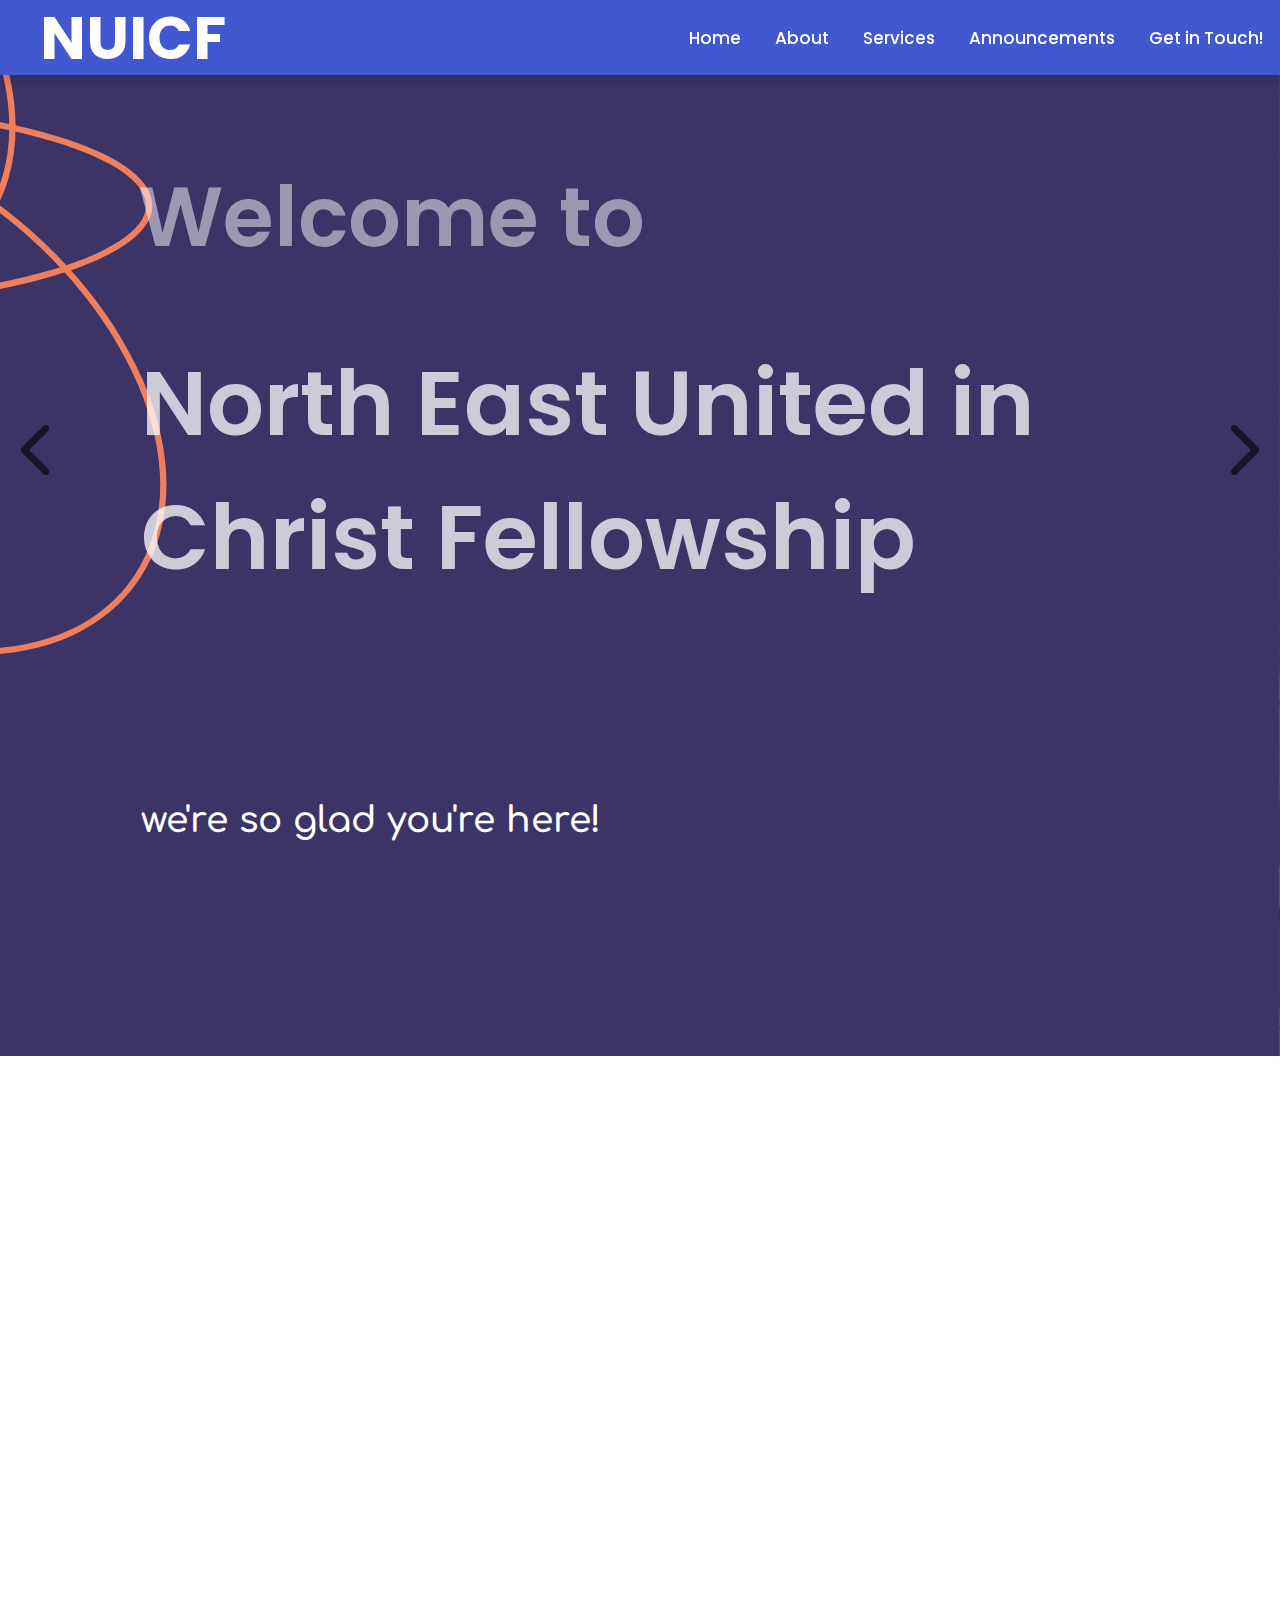
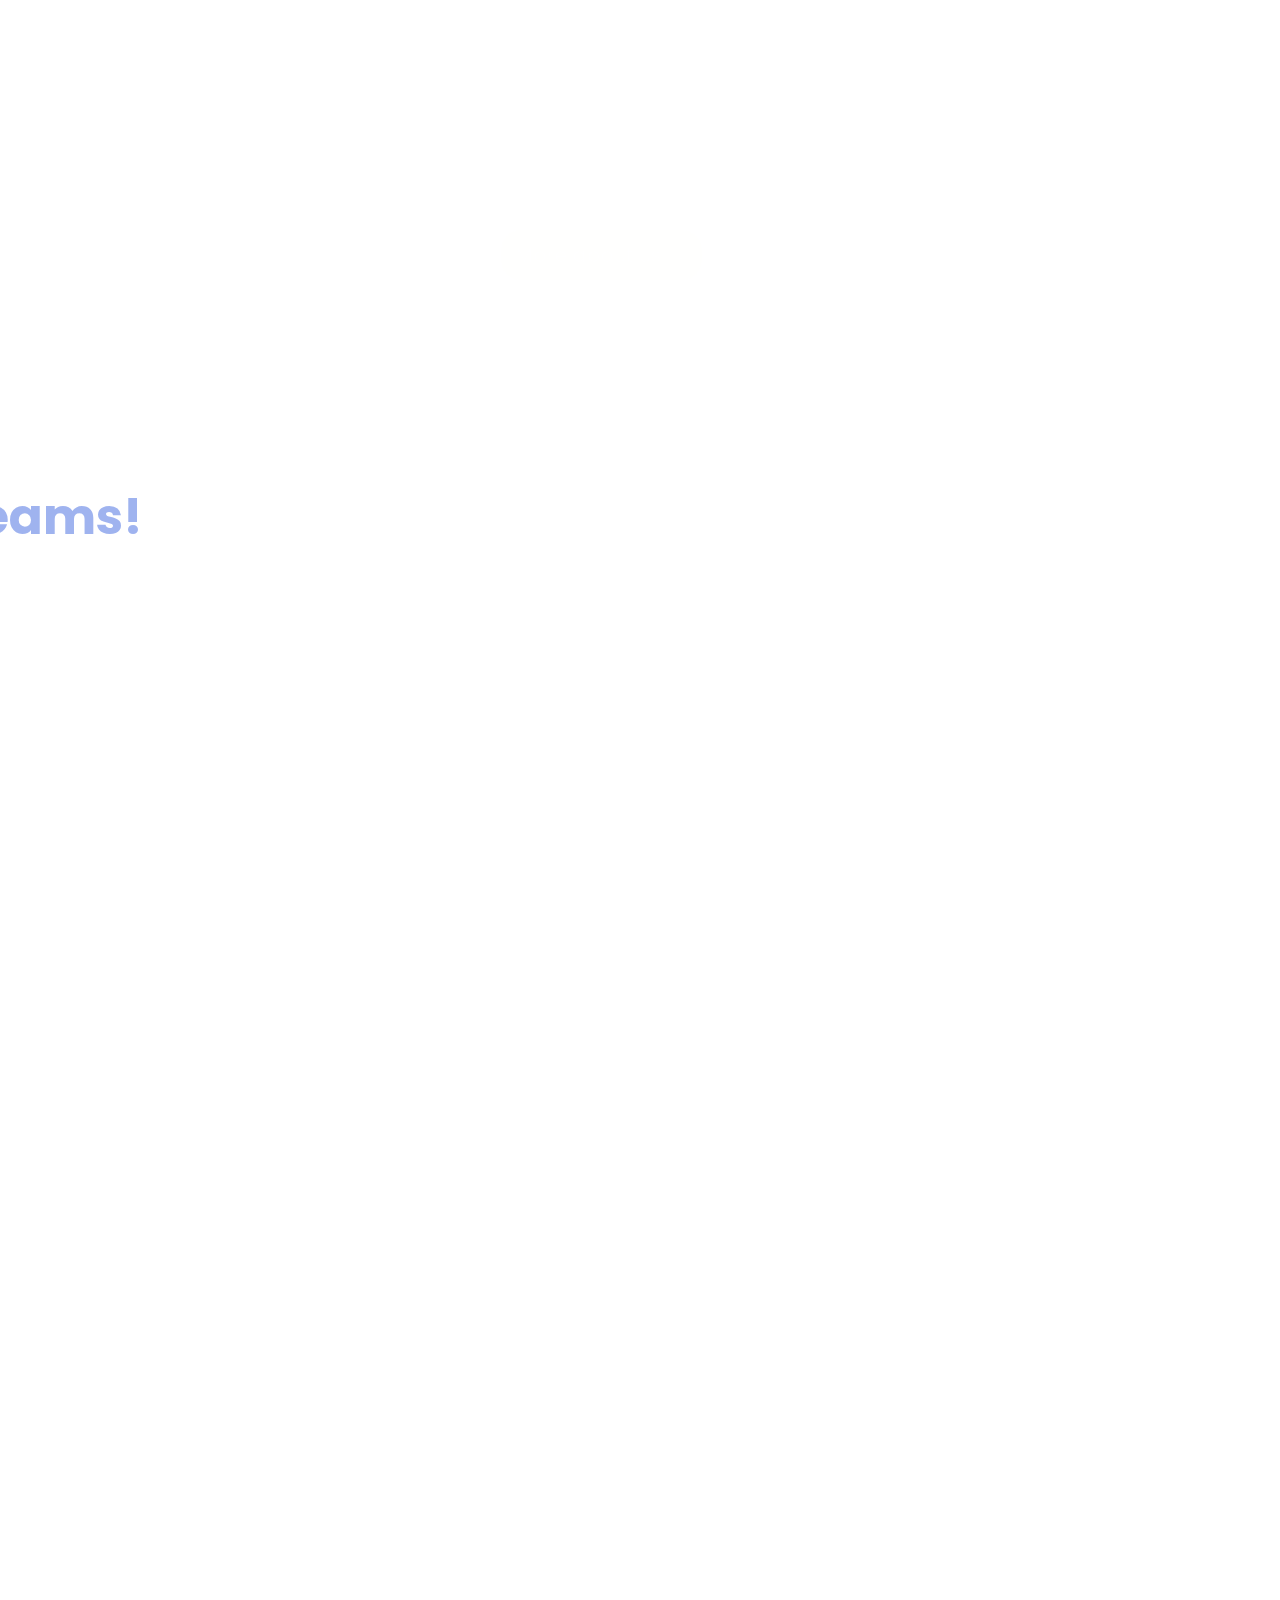
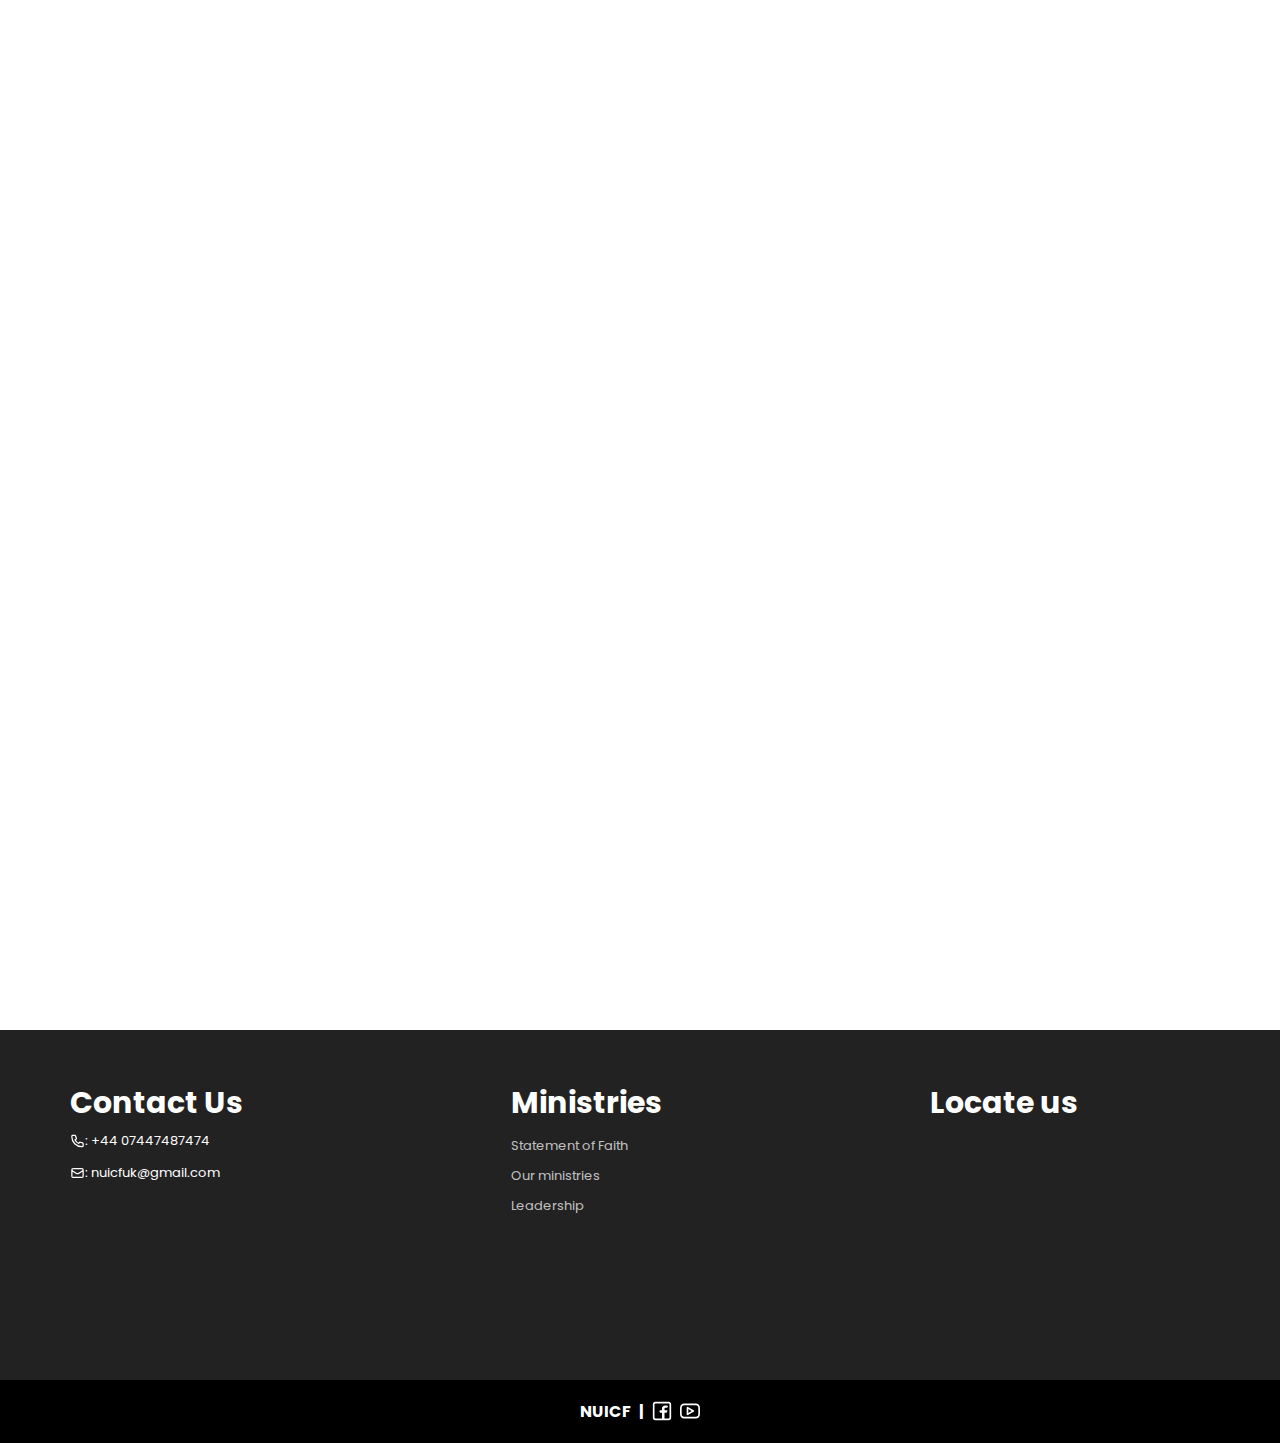
==== commit b9951084: "final commit" ====
--- a/index.html
+++ b/index.html
@@ -11,6 +11,7 @@
    <link rel="stylesheet" href="./sections/services.css">
    <link rel="stylesheet" href="https://cdnjs.cloudflare.com/ajax/libs/font-awesome/5.15.3/css/all.min.css"/>
    <link rel="stylesheet" href="./sections/events.css" />
+   <link rel="icon" type="image/x-icon" href="assets/favicon.jpg" />
 </head>
 <body>
 <div class="hamburger-menu">
--- a/styles.css
+++ b/styles.css
@@ -23,7 +23,9 @@
 .menu-btn{
     position: fixed;
 }
-
+.nav .logo{
+    z-index: 1;
+}
 
 
 @media (max-width: 980px){
@@ -58,9 +60,8 @@
     /* clip-path: circle(25px at calc(0% + 45px) 45px); */
     clip-path: circle(25px at calc(100% - 45px) 45px);
     transition: clip-path 0.3s ease-in-out;    
-    z-index: 3;
-  }
-
+    z-index: 10;
+  }
   #active:checked ~ .nav{
     clip-path: circle(75%);
   }
@@ -300,6 +301,7 @@
       width: 100%;
       background: #4158d0;
       box-shadow: 0 5px 10px rgba(0, 0, 0, 0.15);
+      z-index: 10;
   }
   .gallery-wrap svg{
     display: none;
@@ -720,7 +722,6 @@
   transform: translateY(0);
 }
 
-
 .mailLink{ 
   text-decoration: none;
   color: white;
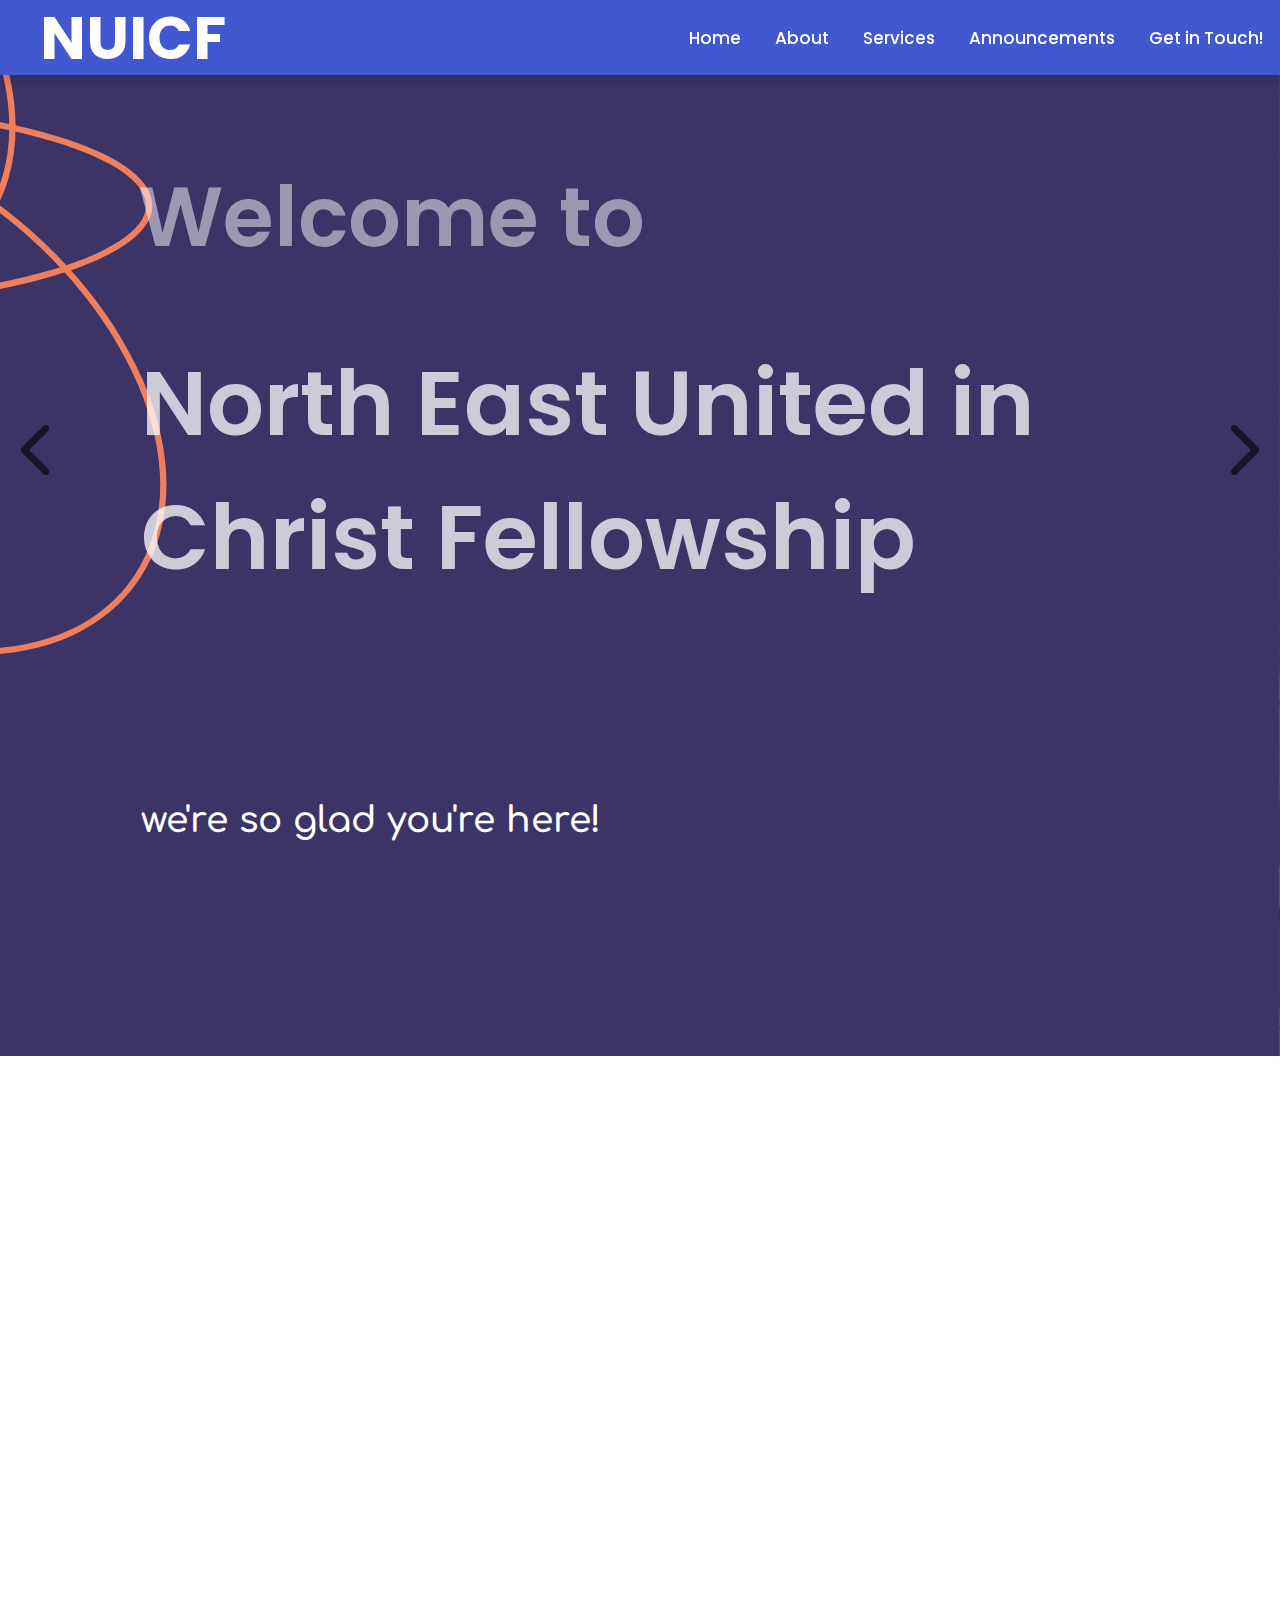
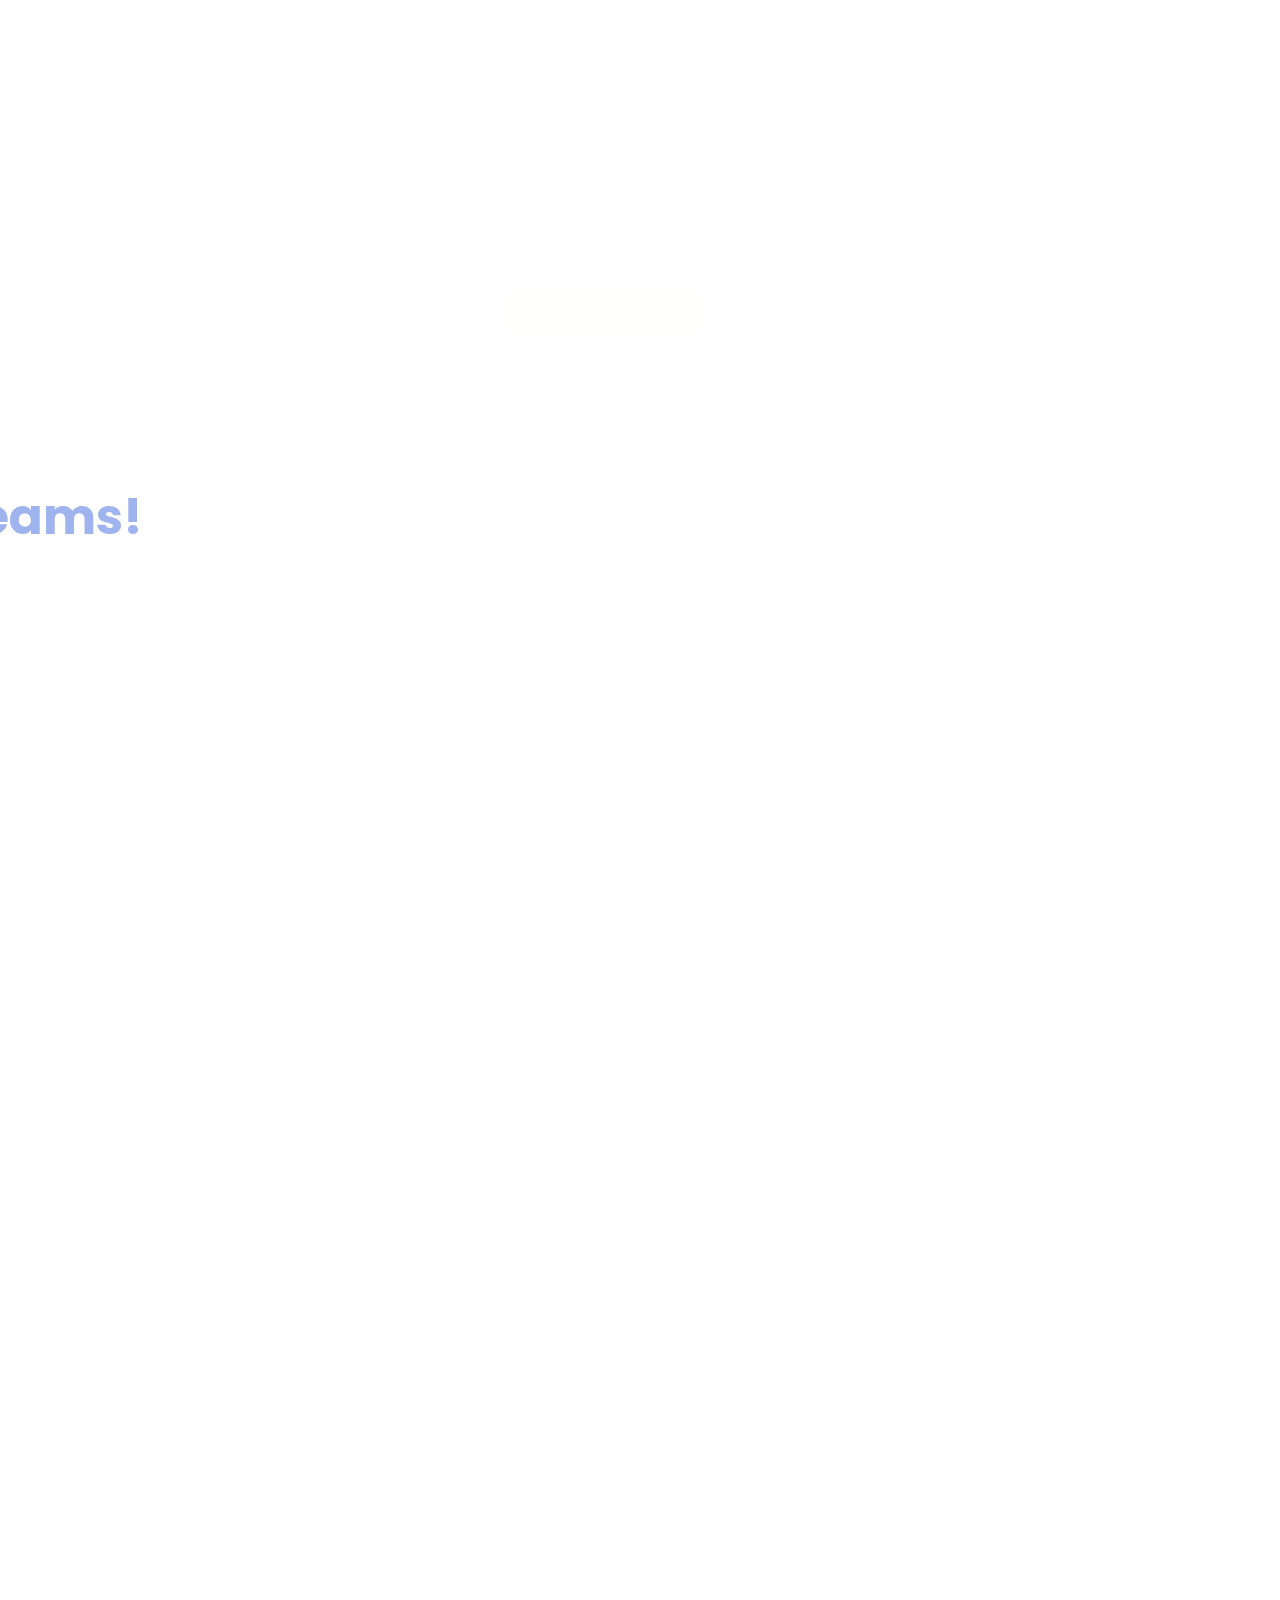
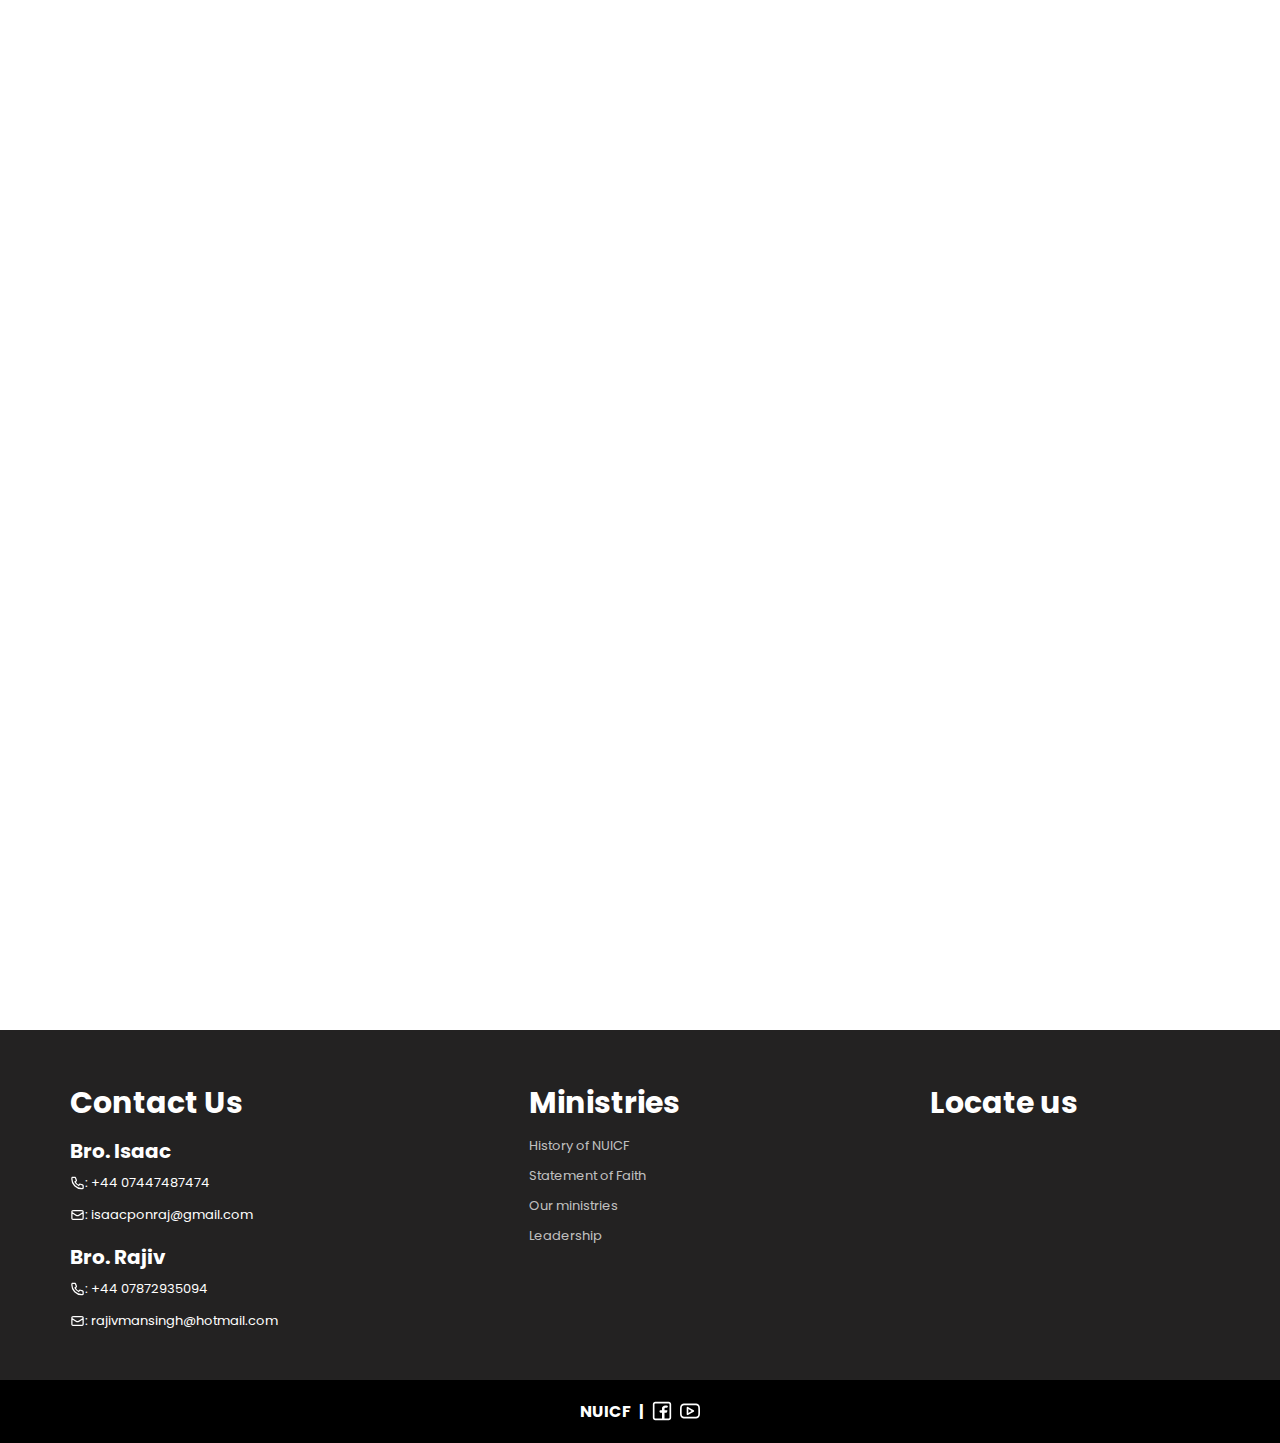
==== commit 1461e545: "leadership page to be made" ====
--- a/index.html
+++ b/index.html
@@ -3,15 +3,17 @@
 <head>
    <meta charset="utf-8">
    <meta name="viewport" content="width=device-width, initial-scale=1.0">
-   <meta name="description" content="Northeast United in Christ Fellowship is a Christian fellowship where we learn, worship and grow in the knowledge of God" />
-   <title>NUICF</title>
+   <meta name="description" content="NUICF is a locally based Christian Fellowship founded on the principles of the New Testament. 
+   We are a non-denominational, multicultural fellowship patterned after the practices of the Early Church (Acts 2:42)." />
+   <title>North East United in Christ Fellowship</title>
    <link rel="stylesheet" href="styles.css">
    <link rel="stylesheet" href="./sections/home.css">
    <link rel="stylesheet" href="./sections/about.css">
    <link rel="stylesheet" href="./sections/services.css">
    <link rel="stylesheet" href="https://cdnjs.cloudflare.com/ajax/libs/font-awesome/5.15.3/css/all.min.css"/>
    <link rel="stylesheet" href="./sections/events.css" />
-   <link rel="icon" type="image/x-icon" href="assets/favicon.jpg" />
+   <link rel="icon" type="image/jpeg" href="./assets/favicon.jpg" />
+
 </head>
 <body>
 <div class="hamburger-menu">
@@ -97,6 +99,9 @@
             We gather to worship twice a month on the second and last saturdays of the month at St. Columba's Church Hall, Newcastle.
         </p>
         <p>
+            We have brethren of different languages such as Tamil, Telugu, Hindi, Malayalam etc meeting for worship.
+        </p>
+        <p>
             We extend a warm welcome to all and invite you to worship with us!
         </p>
         
@@ -199,15 +204,15 @@
          </div>
          <div class="event" id="event4">
              <div class="event-front">
-                 <img src="assets/kidsFellowship.png" alt="">
+                 <img src="assets/sundaySchool.png" alt="">
              </div>
              <div class="event-back" id="back4">
                <p class="heading">Kids Fellowship</p>
                <p class="description"><br>
-                  Children at NUICF meet on the<br>
-                  second saturday of every month<br>
-                  at 6 PM during our monthly <br>
-                  Worship service<br><br>
+                  Children at NUICF meet for the<br>
+                  Children's ministry every month<br>
+                  during the Month end fellowship<br>
+                  (4th Saturday)<br><br>
              
                </p>
                
@@ -223,27 +228,48 @@
       <div id="contactDetails">
          <h6>Contact Us</h6>
          <ul>
+            <p class="footerheading">Bro. Isaac</p>
             <li>
                <svg width="30px" height="30px" viewBox="0 0 24 24" fill="none" xmlns="http://www.w3.org/2000/svg">
                   <path d="M3 5.5C3 14.0604 9.93959 21 18.5 21C18.8862 21 19.2691 20.9859 19.6483 20.9581C20.0834 20.9262 20.3009 20.9103 20.499 20.7963C20.663 20.7019 20.8185 20.5345 20.9007 20.364C21 20.1582 21 19.9181 21 19.438V16.6207C21 16.2169 21 16.015 20.9335 15.842C20.8749 15.6891 20.7795 15.553 20.6559 15.4456C20.516 15.324 20.3262 15.255 19.9468 15.117L16.74 13.9509C16.2985 13.7904 16.0777 13.7101 15.8683 13.7237C15.6836 13.7357 15.5059 13.7988 15.3549 13.9058C15.1837 14.0271 15.0629 14.2285 14.8212 14.6314L14 16C11.3501 14.7999 9.2019 12.6489 8 10L9.36863 9.17882C9.77145 8.93713 9.97286 8.81628 10.0942 8.64506C10.2012 8.49408 10.2643 8.31637 10.2763 8.1317C10.2899 7.92227 10.2096 7.70153 10.0491 7.26005L8.88299 4.05321C8.745 3.67376 8.67601 3.48403 8.55442 3.3441C8.44701 3.22049 8.31089 3.12515 8.15802 3.06645C7.98496 3 7.78308 3 7.37932 3H4.56201C4.08188 3 3.84181 3 3.63598 3.09925C3.4655 3.18146 3.29814 3.33701 3.2037 3.50103C3.08968 3.69907 3.07375 3.91662 3.04189 4.35173C3.01413 4.73086 3 5.11378 3 5.5Z" stroke="#fff" stroke-width="2" stroke-linecap="round" stroke-linejoin="round"/>
                </svg>
-               <p>: +44 07447487474</p>
+               <p class="footertext">: +44 07447487474</p>
+               
             </li>
             <li>
                <svg width="30px" height="30px" viewBox="0 0 24 24" fill="none" xmlns="http://www.w3.org/2000/svg">
                   <path d="M3 8L8.44992 11.6333C9.73295 12.4886 10.3745 12.9163 11.0678 13.0825C11.6806 13.2293 12.3194 13.2293 12.9322 13.0825C13.6255 12.9163 14.2671 12.4886 15.5501 11.6333L21 8M6.2 19H17.8C18.9201 19 19.4802 19 19.908 18.782C20.2843 18.5903 20.5903 18.2843 20.782 17.908C21 17.4802 21 16.9201 21 15.8V8.2C21 7.0799 21 6.51984 20.782 6.09202C20.5903 5.71569 20.2843 5.40973 19.908 5.21799C19.4802 5 18.9201 5 17.8 5H6.2C5.0799 5 4.51984 5 4.09202 5.21799C3.71569 5.40973 3.40973 5.71569 3.21799 6.09202C3 6.51984 3 7.07989 3 8.2V15.8C3 16.9201 3 17.4802 3.21799 17.908C3.40973 18.2843 3.71569 18.5903 4.09202 18.782C4.51984 19 5.07989 19 6.2 19Z" stroke="#fff" stroke-width="2" stroke-linecap="round" stroke-linejoin="round"/>
                </svg>
-               <a href="mailto:nuicfuk@gmail.com" class="mailLink">
-                  <p>: 	nuicfuk@gmail.com</p>
+               <a href="mailto:isaacponraj@gmail.com" class="mailLink">
+                  <p class="footertext">: 	isaacponraj@gmail.com</p>
                </a>
+            </li>
+            <p class="footerheading">Bro. Rajiv</p>
+            <li>
+               <svg width="30px" height="30px" viewBox="0 0 24 24" fill="none" xmlns="http://www.w3.org/2000/svg">
+                  <path d="M3 5.5C3 14.0604 9.93959 21 18.5 21C18.8862 21 19.2691 20.9859 19.6483 20.9581C20.0834 20.9262 20.3009 20.9103 20.499 20.7963C20.663 20.7019 20.8185 20.5345 20.9007 20.364C21 20.1582 21 19.9181 21 19.438V16.6207C21 16.2169 21 16.015 20.9335 15.842C20.8749 15.6891 20.7795 15.553 20.6559 15.4456C20.516 15.324 20.3262 15.255 19.9468 15.117L16.74 13.9509C16.2985 13.7904 16.0777 13.7101 15.8683 13.7237C15.6836 13.7357 15.5059 13.7988 15.3549 13.9058C15.1837 14.0271 15.0629 14.2285 14.8212 14.6314L14 16C11.3501 14.7999 9.2019 12.6489 8 10L9.36863 9.17882C9.77145 8.93713 9.97286 8.81628 10.0942 8.64506C10.2012 8.49408 10.2643 8.31637 10.2763 8.1317C10.2899 7.92227 10.2096 7.70153 10.0491 7.26005L8.88299 4.05321C8.745 3.67376 8.67601 3.48403 8.55442 3.3441C8.44701 3.22049 8.31089 3.12515 8.15802 3.06645C7.98496 3 7.78308 3 7.37932 3H4.56201C4.08188 3 3.84181 3 3.63598 3.09925C3.4655 3.18146 3.29814 3.33701 3.2037 3.50103C3.08968 3.69907 3.07375 3.91662 3.04189 4.35173C3.01413 4.73086 3 5.11378 3 5.5Z" stroke="#fff" stroke-width="2" stroke-linecap="round" stroke-linejoin="round"/>
+               </svg>
+               <p class="footertext">: +44 07872935094</p> <!--rajiv-->
                
             </li>
+            <li>
+               <svg width="30px" height="30px" viewBox="0 0 24 24" fill="none" xmlns="http://www.w3.org/2000/svg">
+                  <path d="M3 8L8.44992 11.6333C9.73295 12.4886 10.3745 12.9163 11.0678 13.0825C11.6806 13.2293 12.3194 13.2293 12.9322 13.0825C13.6255 12.9163 14.2671 12.4886 15.5501 11.6333L21 8M6.2 19H17.8C18.9201 19 19.4802 19 19.908 18.782C20.2843 18.5903 20.5903 18.2843 20.782 17.908C21 17.4802 21 16.9201 21 15.8V8.2C21 7.0799 21 6.51984 20.782 6.09202C20.5903 5.71569 20.2843 5.40973 19.908 5.21799C19.4802 5 18.9201 5 17.8 5H6.2C5.0799 5 4.51984 5 4.09202 5.21799C3.71569 5.40973 3.40973 5.71569 3.21799 6.09202C3 6.51984 3 7.07989 3 8.2V15.8C3 16.9201 3 17.4802 3.21799 17.908C3.40973 18.2843 3.71569 18.5903 4.09202 18.782C4.51984 19 5.07989 19 6.2 19Z" stroke="#fff" stroke-width="2" stroke-linecap="round" stroke-linejoin="round"/>
+               </svg>
+               <a href="mailto:rajivmansingh@hotmail.com" class="mailLink"></a>
+               <p class="footertext">: 	rajivmansingh@hotmail.com</p>
+               </a>
+            </li>
+                     
          </ul>
       </div>
       
       <div id="ministryDetails">
          <h6>Ministries</h6>
          <ul>
+            <li>         
+               <a href="history.html">History of NUICF</a>
+             </li>
              <li>         
                <a href="statementOfFaith.html">Statement of Faith</a>
              </li>
--- a/styles.css
+++ b/styles.css
@@ -11,6 +11,9 @@
 body {
     overflow-x: hidden;
 }
+
+
+
 
 .logo a{
     color: #fff;
@@ -184,8 +187,13 @@
   gap: 2px; /* Adjust the gap as needed */
 }
 
-#contactDetails ul p {
+#contactDetails ul .footertext {
   font-size: 10px;
+}
+.footerheading{
+  font-weight: bold;
+  font-size: 13px;
+  margin-top: 10px;
 }
 
 
@@ -396,9 +404,15 @@
   gap: 2px; /* Adjust the gap as needed */
 }
 
-#contactDetails ul p {
+#contactDetails ul .footertext {
   font-size: 13px;
 }
+.footerheading{
+  font-weight: bold;
+  font-size: 20px;
+  margin-top: 10px;
+}
+
 
 #contactDetails ul svg {
   width: 15px;
@@ -486,7 +500,7 @@
 
 
   #Contact{
-    height:90vh;
+    height: 850px;
     display: flex;
     flex-direction: column;
     justify-content: space-between;
@@ -725,4 +739,4 @@
 .mailLink{ 
   text-decoration: none;
   color: white;
-}+}
--- a/sections/services.css
+++ b/sections/services.css
@@ -46,7 +46,8 @@
 
 @media (max-width: 980px){
 #Services{
-    height: 1000px;
+    height: fit-content;
+    padding-bottom: 50px;
   }
   #Services h2{
     font-size: 3vw;
@@ -194,7 +195,7 @@
 
 
   #Services{
-    height: 800px;
+    height: fit-content;
   }
 
   .column {
